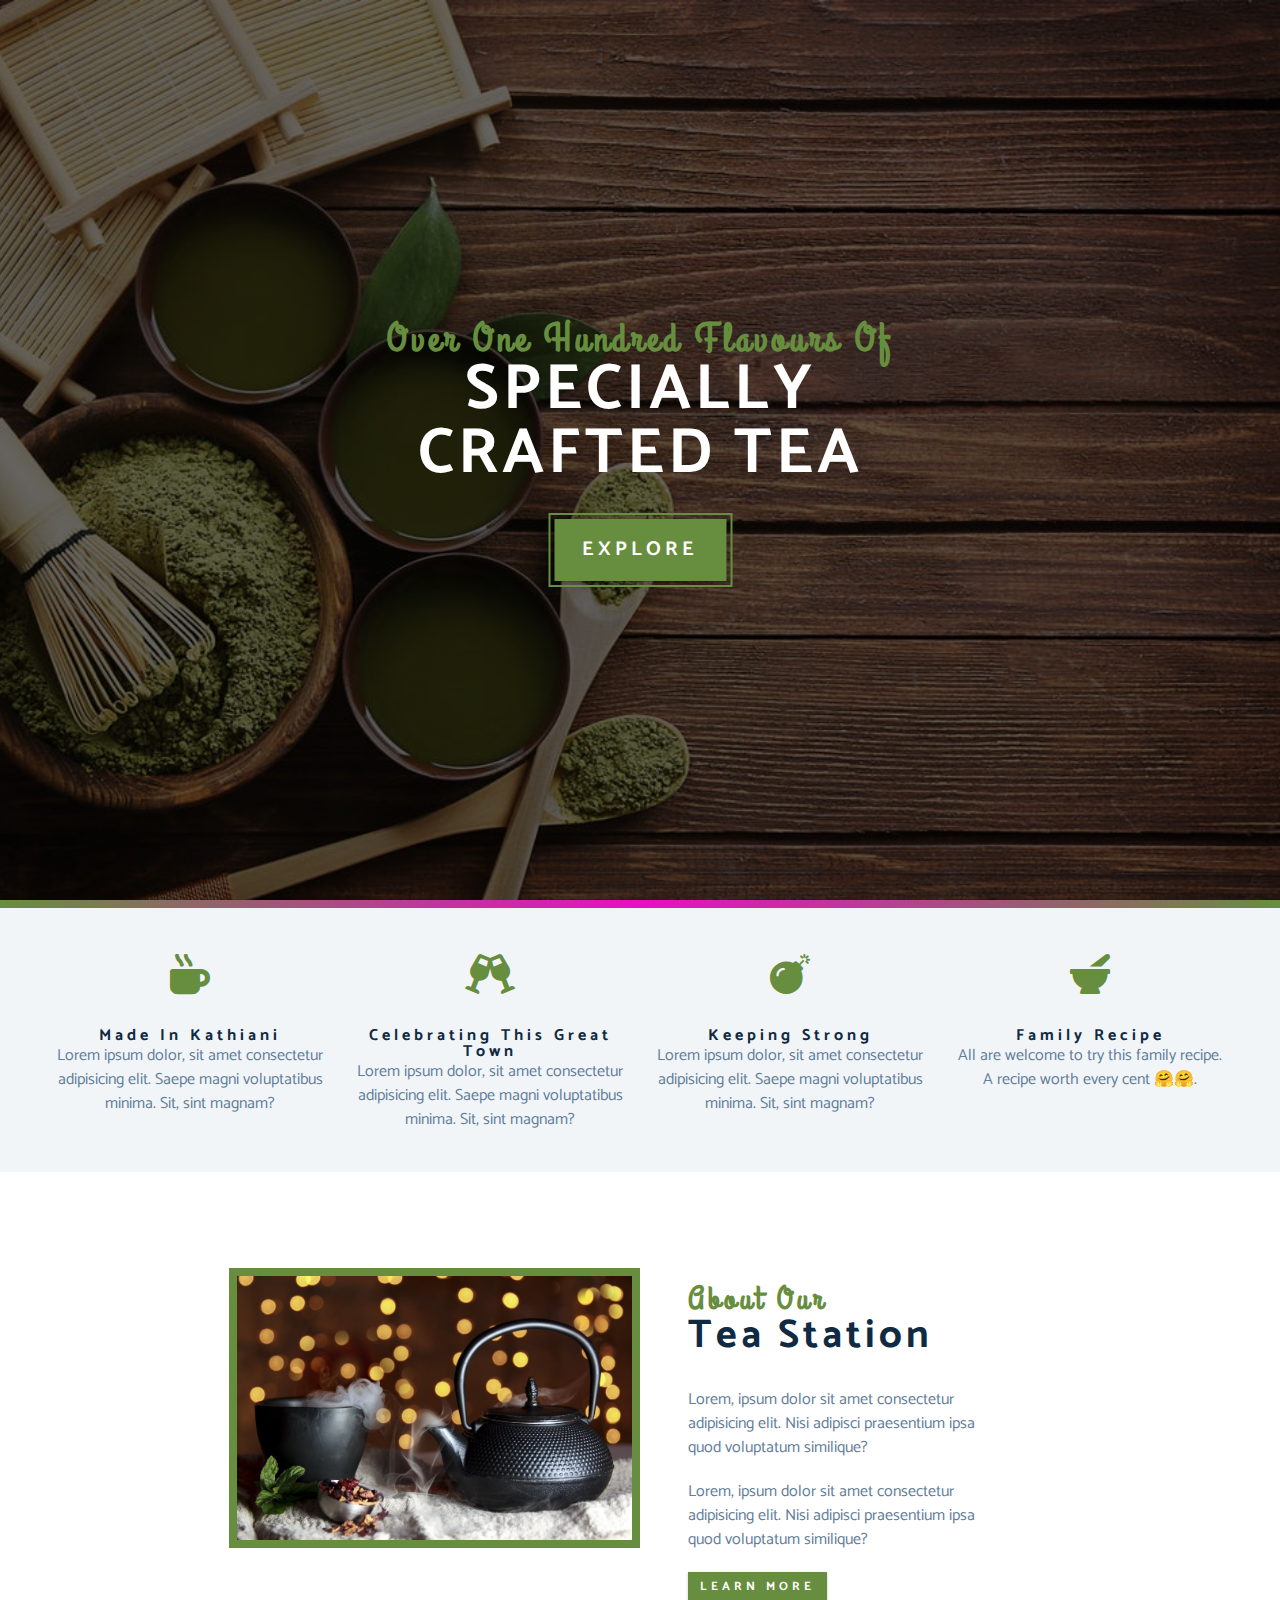
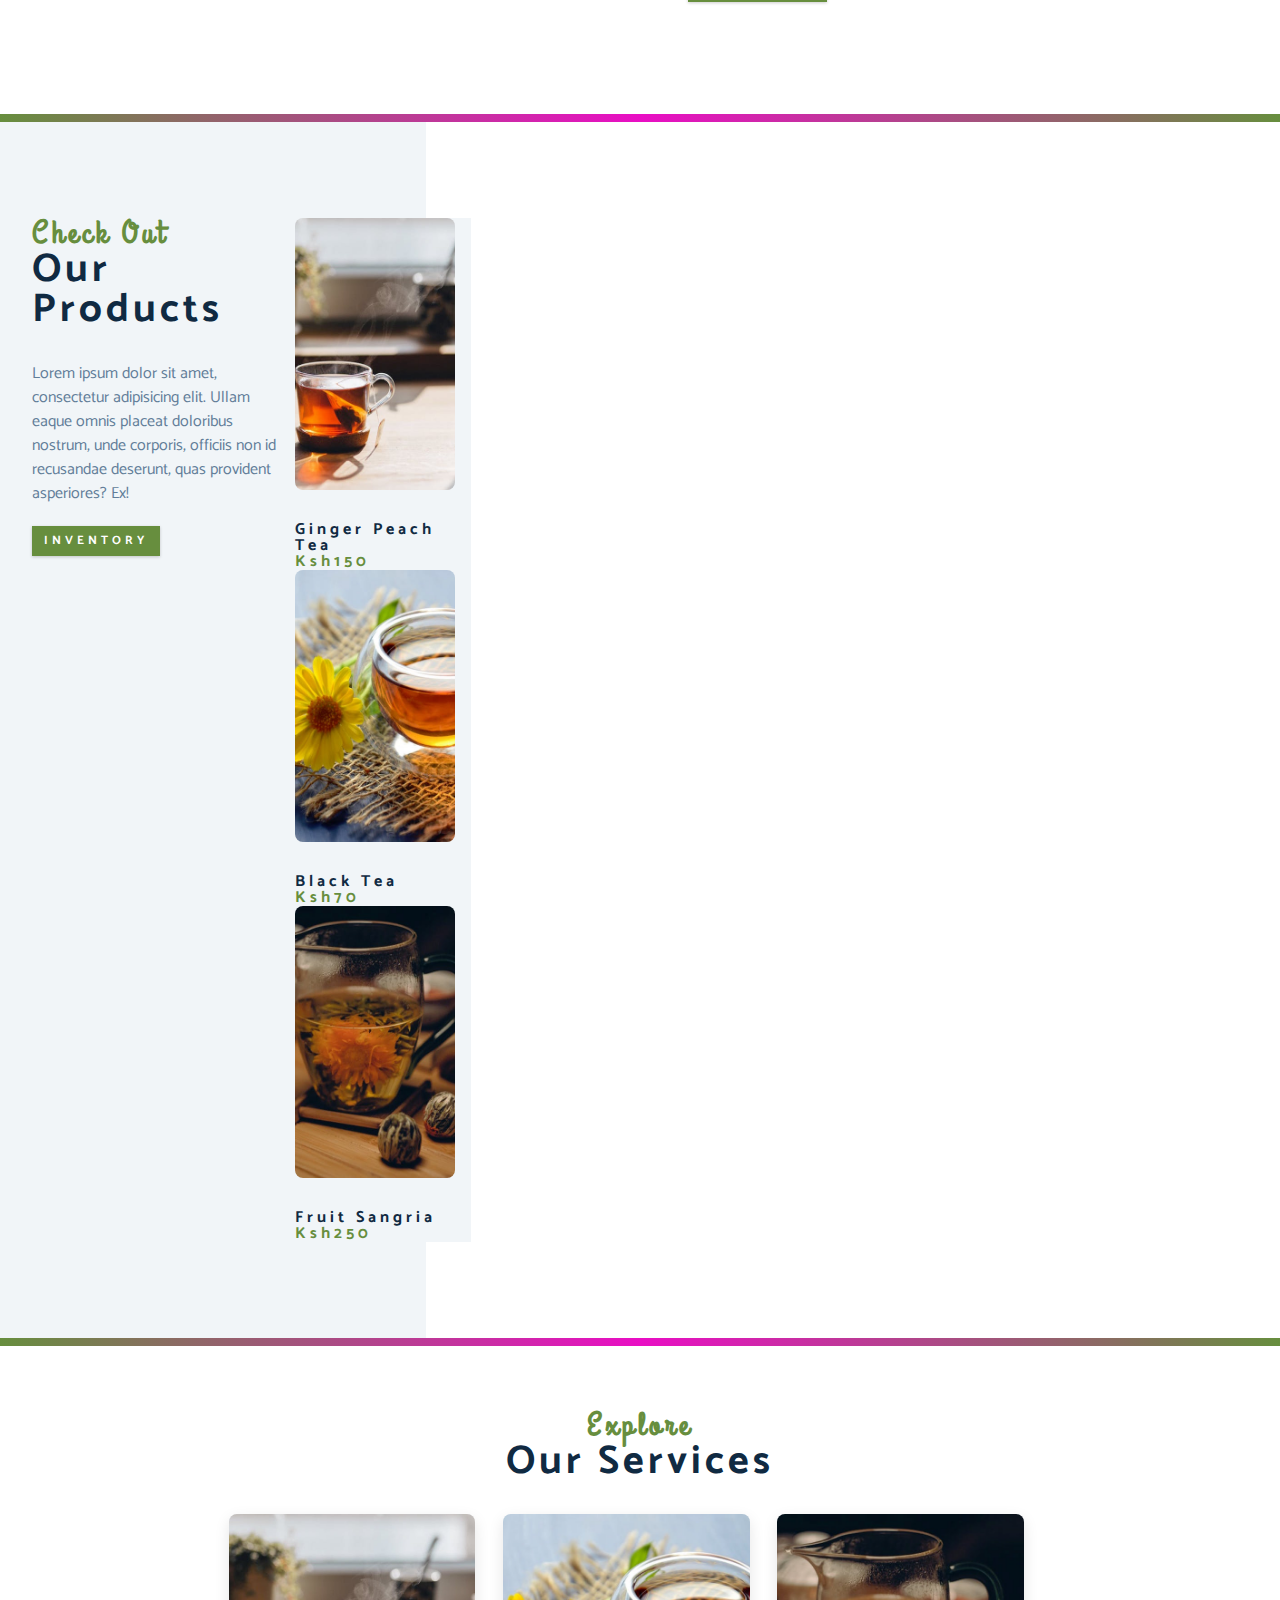
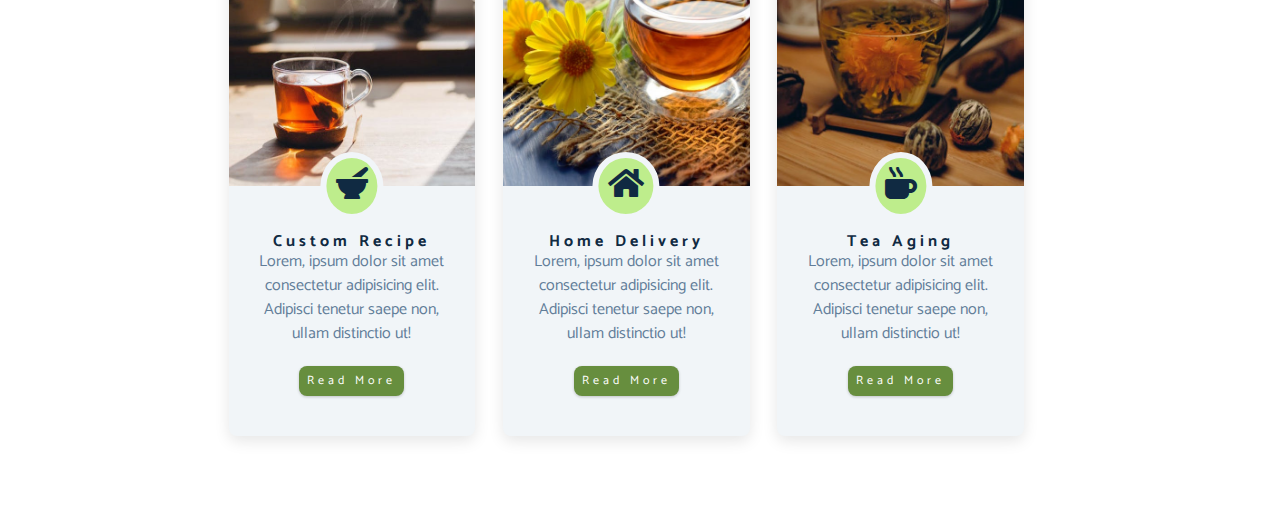
==== index.html @ 80c091b0 "We created our services in the html and styled it in the css." ====
<!DOCTYPE html>
<html lang="en">
  <head>
    <meta charset="UTF-8" />
    <meta name="viewport" content="width=device-width, initial-scale=1.0" />
    <meta http-equiv="X-UA-Compatible" content="ie=edge" />
    <title>Tea Station || Home</title>
    <!-- font-awesome -->
    <link
      rel="stylesheet"
      href="./fontawesome-free-5.12.1-web/css/all.min.css"
    />
    <!-- custom css -->
    <link rel="stylesheet" href="./css/styles.css" />
  </head>
  <body>
    <!-- Nav bar -->
    <!-- End of Nav bar -->
    <!-- header -->
    <header class="header">
      <div class="banner">
        <h2>Over one hundred flavours of</h2>
        <h1>
          Specially <br />
          crafted tea
        </h1>
        <a href="skills.html" class="btn banner-btn"> explore </a>
      </div>
    </header>
    <!-- End of header -->
    <div class="contend-divider"></div>
    <!-- Skills Section -->
    <section class="skills clearfix">
      <!-- First skill -->
      <article class="skill">
        <span class="skill-icon">
          <i class="fas fa-mug-hot"></i>
        </span>
        <h4 class="skill-title">Made in Kathiani</h4>
        <p class="skill-text">
          Lorem ipsum dolor, sit amet consectetur adipisicing elit. Saepe magni
          voluptatibus minima. Sit, sint magnam?
        </p>
      </article>
      <!-- End of First Skill -->

      <!-- Second skill -->
      <article class="skill">
        <span class="skill-icon">
          <i class="fas fa-glass-cheers"></i>
        </span>
        <h4 class="skill-title">Celebrating this great Town</h4>
        <p class="skill-text">
          Lorem ipsum dolor, sit amet consectetur adipisicing elit. Saepe magni
          voluptatibus minima. Sit, sint magnam?
        </p>
      </article>
      <!-- End of Second Skill -->

      <!-- Third skill -->
      <article class="skill">
        <span class="skill-icon">
          <i class="fas fa-bomb"></i>
        </span>
        <h4 class="skill-title">Keeping strong</h4>
        <p class="skill-text">
          Lorem ipsum dolor, sit amet consectetur adipisicing elit. Saepe magni
          voluptatibus minima. Sit, sint magnam?
        </p>
      </article>
      <!-- End of Third Skill -->

      <!-- Fourth skill -->
      <article class="skill">
        <span class="skill-icon">
          <i class="fas fa-mortar-pestle"></i>
        </span>
        <h4 class="skill-title">Family Recipe</h4>
        <p class="skill-text">
          All are welcome to try this family recipe. A recipe worth every cent
          🤗🤗.
        </p>
      </article>
      <!-- End of Fourth Skill -->
    </section>
    <!-- End of Skill section -->

    <!-- about -->
    <section>
      <div class="section-center clearfix">
        <!-- about img -->
        <article class="about-img">
          <div class="about-picture-container">
            <img
              src="./images/about-bcg.jpeg"
              alt="Tea Kettle"
              class="about-picture"
            />
          </div>
        </article>
        <!-- about info -->
        <article class="about-info">
          <!-- section title -->
          <div class="section-title">
            <h3>about our</h3>
            <h2>tea station</h2>
          </div>
          <!-- end of section title -->
          <p class="about-text">
            Lorem, ipsum dolor sit amet consectetur adipisicing elit. Nisi
            adipisci praesentium ipsa quod voluptatum similique?
          </p>
          <p class="about-text">
            Lorem, ipsum dolor sit amet consectetur adipisicing elit. Nisi
            adipisci praesentium ipsa quod voluptatum similique?
          </p>
          <a href="about.html" class="btn">Learn more</a>
        </article>
      </div>
    </section>
    <!-- end of about -->
    <div class="contend-divider"></div>
    <!-- Products -->
    <section class="product">
      <div class="section-center clearfix">
        <!-- Product info -->
        <article class="products-info">
          <!-- section title -->
          <div class="section-title">
            <h3>check out</h3>
            <h2>our products</h2>
          </div>
          <!-- end of section title -->
          <p class="product-text">
            Lorem ipsum dolor sit amet, consectetur adipisicing elit. Ullam
            eaque omnis placeat doloribus nostrum, unde corporis, officiis non
            id recusandae deserunt, quas provident asperiores? Ex!
          </p>
          <a href="products.html" class="btn">inventory</a>
        </article>
        <!-- Product inventory -->
        <article class="products-inventory clearfix">
          <!-- First Product -->
          <div class="product">
            <img
              src="./images/product-1.jpeg"
              alt="Product1"
              class="product-img"
            />
            <h4 class="product-title">ginger peach tea</h4>
            <h4 class="product-price">Ksh150</h4>
          </div>
          <!-- End of First Product -->

          <!-- Second Product -->
          <div class="product">
            <img
              src="./images/product-2.jpeg"
              alt="Product2"
              class="product-img"
            />
            <h4 class="product-title">black tea</h4>
            <h4 class="product-price">Ksh70</h4>
          </div>
          <!-- End of Second Product -->
          <!-- Third Product -->
          <div class="product">
            <img
              src="./images/product-3.jpeg"
              alt="Product3"
              class="product-img"
            />
            <h4 class="product-title">fruit sangria</h4>
            <h4 class="product-price">Ksh250</h4>
          </div>
          <!-- End of Third Product -->
        </article>
      </div>
    </section>
    <!-- End of products -->
    <div class="contend-divider"></div>
    <!-- services -->

    <section class="services">
      <!-- section title -->
      <div class="section-title services-title">
        <h3>Explore</h3>
        <h2>our services</h2>
      </div>
      <!-- end of section title -->
      <div class="section-center clearfix">
        <!-- First card -->
        <article class="service-card">
          <div class="service-img-container">
            <img
              src="./images/product-1.jpeg"
              class="service-img"
              alt="product1"
            />
            <span class="service-icon">
              <i class="fas fa-mortar-pestle fas-fw"></i
            ></span>
          </div>

          <!-- service info -->
          <div class="service-info">
            <h4>custom recipe</h4>
            <p>
              Lorem, ipsum dolor sit amet consectetur adipisicing elit. Adipisci
              tenetur saepe non, ullam distinctio ut!
            </p>
            <a href="product.html" class="btn service-btn">read more</a>
          </div>
        </article>
        <!-- End of first card -->

        <!-- second card -->
        <article class="service-card">
          <div class="service-img-container">
            <img
              src="./images/product-2.jpeg"
              class="service-img"
              alt="product2"
            />
            <span class="service-icon">
              <i class="fas fa-home fas-fw"></i
            ></span>
          </div>

          <!-- service info -->
          <div class="service-info">
            <h4>home delivery</h4>
            <p>
              Lorem, ipsum dolor sit amet consectetur adipisicing elit. Adipisci
              tenetur saepe non, ullam distinctio ut!
            </p>
            <a href="product.html" class="btn service-btn">read more</a>
          </div>
        </article>
        <!-- End of second card -->

        <!-- Third card -->
        <article class="service-card">
          <div class="service-img-container">
            <img
              src="./images/product-3.jpeg"
              class="service-img"
              alt="product3"
            />
            <span class="service-icon">
              <i class="fas fa-mug-hot fas-fw"></i
            ></span>
          </div>

          <!-- service info -->
          <div class="service-info">
            <h4>tea aging</h4>
            <p>
              Lorem, ipsum dolor sit amet consectetur adipisicing elit. Adipisci
              tenetur saepe non, ullam distinctio ut!
            </p>
            <a href="product.html" class="btn service-btn">read more</a>
          </div>
        </article>
        <!-- End of Third card -->
      </div>
    </section>
    <!-- End of services -->
    <script src="app.js"></script>
  </body>
</html>
---- css/styles.css ----
/* 
=============
Fonts
=============
*/
@import url("https://fonts.googleapis.com/css?family=Catamaran:400,700|Grand+Hotel");

/* 
=============
Variables
=============
*/

:root {
  --primary-color: #678e3e;
  --primary-color-light: #beed8c;
  --color-gray-1: #102a42;
  --color-gray-5: #617d98;
  --color-gray-10: #f1f5f8;
  --color-white: #fff;
  --font-family-primary: "Catamaran", sans-serif;
  --font-family-secondary: "Grand Hotel", cursive;
  --transition: all 0.3s linear;
  --spacing: 0.25rem;
  --radius: 0.5rem;
}

* {
  margin: 0;
  padding: 0;
  box-sizing: border-box;
}

body {
  font-family: var(--font-family-primary);
  background: var(--color-white);
  color: var(--color-gray-1);
  line-height: 1.5;
  font-size: 0.875rem;
}

a {
  text-decoration: none;
}

img {
  width: 100%;
  display: block;
}

h1,
h2,
h3,
h4 {
  letter-spacing: var(--spacing);
  text-transform: capitalize;
  line-height: 1.25;
  margin-bottom: 0.75re;
}

h1 {
  font-size: 3rem;
}
h2 {
  font-size: 2rem;
}
h3 {
  font-size: 1.5rem;
}
h4 {
  font-size: 0.87rem;
}

p {
  margin-bottom: 1.25rem;
}

@media screen and (min-width: 800px) {
  h1 {
    font-size: 4rem;
  }
  h2 {
    font-size: 2.5rem;
  }
  h3 {
    font-size: 2rem;
  }
  h4 {
    font-size: 1rem;
  }
  body {
    font-size: 1rem;
  }
  h1,
  h2,
  h3,
  h4 {
    line-height: 1;
  }
}
/* 
More Global CSS
 */
.btn {
  text-transform: uppercase;
  background: var(--primary-color);
  color: var(--color-white);
  padding: 0.375rem 0.75rem;
  letter-spacing: var(--spacing);
  display: inline-block;
  font-weight: 700;
  transition: var(--transition);
  font-size: 0.75rem;
  border: none;
  cursor: pointer;
  box-shadow: 0 1px 3px rgba(0, 0, 0, 0.2);
}

.btn:hover {
  color: var(--primary-color);
  background: var(--primary-color-light);
}

.clearfix::after,
.clearfix::before {
  content: "";
  clear: both;
  display: table;
}
.section-title h3 {
  font-family: var(--font-family-secondary);
  color: var(--primary-color);
}
.section-title {
  margin-bottom: 2rem;
}
.section-center {
  padding: 4rem 0;
  width: 85vw;
  margin: 0 auto;
  max-width: 1170px;
}

@media screen and (min-width: 992px) {
  .section-center {
    width: 95vh;
    padding: 4rem 1rem;
  }
}
/* 
=============
Header
=============
*/
.header {
  min-height: 100vh;
  background: linear-gradient(rgba(0, 0, 0, 0.6), rgba(0, 0, 0, 0.6)),
    url("../images/main-bcg.jpeg") center/cover no-repeat fixed;
  position: relative;
  /* animation */
  overflow-x: hidden;
}

.banner {
  text-align: center;
  position: absolute;
  top: 50%;
  left: 50%;
  transform: translate(-50%, -50%);
}

.banner h2 {
  font-family: var(--font-family-secondary);
  color: var(--primary-color);
  /* animation */
}

.banner h1 {
  text-transform: uppercase;
  color: var(--color-white);
  margin-top: 1.25re;
  margin-bottom: 2rem;
  /* animation */
}

.banner-btn {
  outline: 0.125rem solid var(--primary-color);
  outline-offset: 0.25rem;
  font-size: 1.25rem;
  padding: 1rem 1.75rem;
}

/* content divider - This is the line after the header*/
.contend-divider {
  height: 0.5rem;
  background: linear-gradient(
    to left,
    var(--primary-color),
    #e90ec4,
    var(--primary-color)
  );
}

/* 
=============
Skills Section
=============
*/

.skills {
  background: var(--color-gray-10);
}

.skills {
  padding: 2.5rem;
  text-align: center;
  transition: var(--transition);
}

.skill-icon {
  font-size: 40px;
  margin-bottom: 1.25rem;
  transition: var(--transition);
  display: inline-block;
  color: var(--primary-color);
}

.skill-text {
  color: var(--color-gray-5);
  max-width: 17rem;
  margin: 0 auto;
}

.skill:hover {
  background: var(--color-white);
  box-shadow: 0 2px var(--primary-color);
}

.skill:hover .skill-icon {
  transform: translateY(-5px);
}

/* This media screen creates a two column layout on a small screen - preferably 2 layers  */

@media screen and (min-width: 576px) {
  .skill {
    float: left;
    width: 50%;
  }
}

/* This media screen creates a 4 column layer out on a big screen - preferably 1 layer,  with the four skills  */
@media screen and (min-width: 1200px) {
  .skill {
    width: 25%;
  }
}

/* 
=============
about
=============
*/
.about-img,
.about-info {
  padding: 2rem 0;
}

.about-picture-container {
  background: var(--primary-color);
  border: 0.5rem solid var(--primary-color);
  max-width: 30rem;
  /* extra style */
  overflow: hidden;
}

.about-pictture {
  transition: var(--transition);
}

.about-picture-container:hover .about-picture {
  opacity: 0.5;
  transform: scale(1.2);
}

.about-text {
  max-width: 416px;
  color: var(--color-gray-5);
}

@media screen and (min-width: 992px) {
  .about-img,
  .about-info {
    float: left;
    width: 50%;
  }
  .about-info {
    padding: 3rem;
  }
}

/* 
=============
products
=============
*/
.product {
  background: var(--color-gray-10);
}

.product article {
  padding: 2rem 0;
}

.product-text {
  color: var(--color-gray-5);
  max-width: 26rem;
}

.product {
  margin-bottom: 2rem;
}

.product-img {
  border-radius: var(--radius);
  margin-bottom: 2rem;
  height: 17rem;
  object-fit: cover;
}

.product-price {
  color: var(--primary-color);
}

@media screen and (min-width: 768px) {
  .product {
    float: center;
    width: 50%;
    padding-right: 2rem;
  }
}

@media screen and (min-width: 992px) {
  .product {
    width: 33.3%;
  }
}

@media screen and (min-width: 1200px) {
  .products-info {
    float: left;
    width: 30%;
  }
  .products-inventory {
    float: left;
    width: 70%;
  }
  .product {
    margin-bottom: 0;
    padding: 0 1rem;
  }
}

/* 
=============
services
=============
*/
.services-title {
  margin-top: 4rem;
  margin-bottom: -4rem;
  text-align: center;
}

.service-card {
  margin: 2rem 0;
  background: var(--color-gray-10);
  border-radius: var(--radius);
  box-shadow: 0 5px 15px rgba(0, 0, 0, 0.1);
  transition: var(--transition);
}
.service-card:hover {
  transform: scale(1.03);
  box-shadow: 0 5px 15px rgba(0, 0, 0, 0.2);
}

.service-img {
  height: 17rem;
  object-fit: cover;
  border-top-left-radius: var(--radius);
  border-top-right-radius: var(--radius);
}

.service-info {
  text-align: center;
  padding: 3rem 1rem 2.5rem 1rem;
}

.service-info p {
  max-width: 20rem;
  color: var(--color-gray-5);
  margin: 0 auto;
}

.service-btn {
  font-size: 0.75rem;
  text-transform: capitalize;
  padding: 0.375rem 0.5rem;
  border-radius: var(--radius);
  font-weight: 400;
  margin-top: 1.25rem;
}
@media screen and (min-width: 768px) {
  .service-card {
    float: left;
    width: 45%;
    margin-right: 5%;
  }
}
@media screen and (min-width: 992px) {
  .service-card {
    width: 30%;
    margin-right: 3.33%;
  }
}

.service-img-container {
  position: relative;
}

.service-icon {
  position: absolute;
  left: 50%;
  bottom: 0;
  font-size: 2rem;
  color: var(--font-family-primary);
  background: var(--primary-color-light);
  padding: 0.25rem 0.6rem;
  border-radius: 50%;
  transform: translate(-50%, 50%);
  border: 0.375rem solid var(--color-gray-10);
}
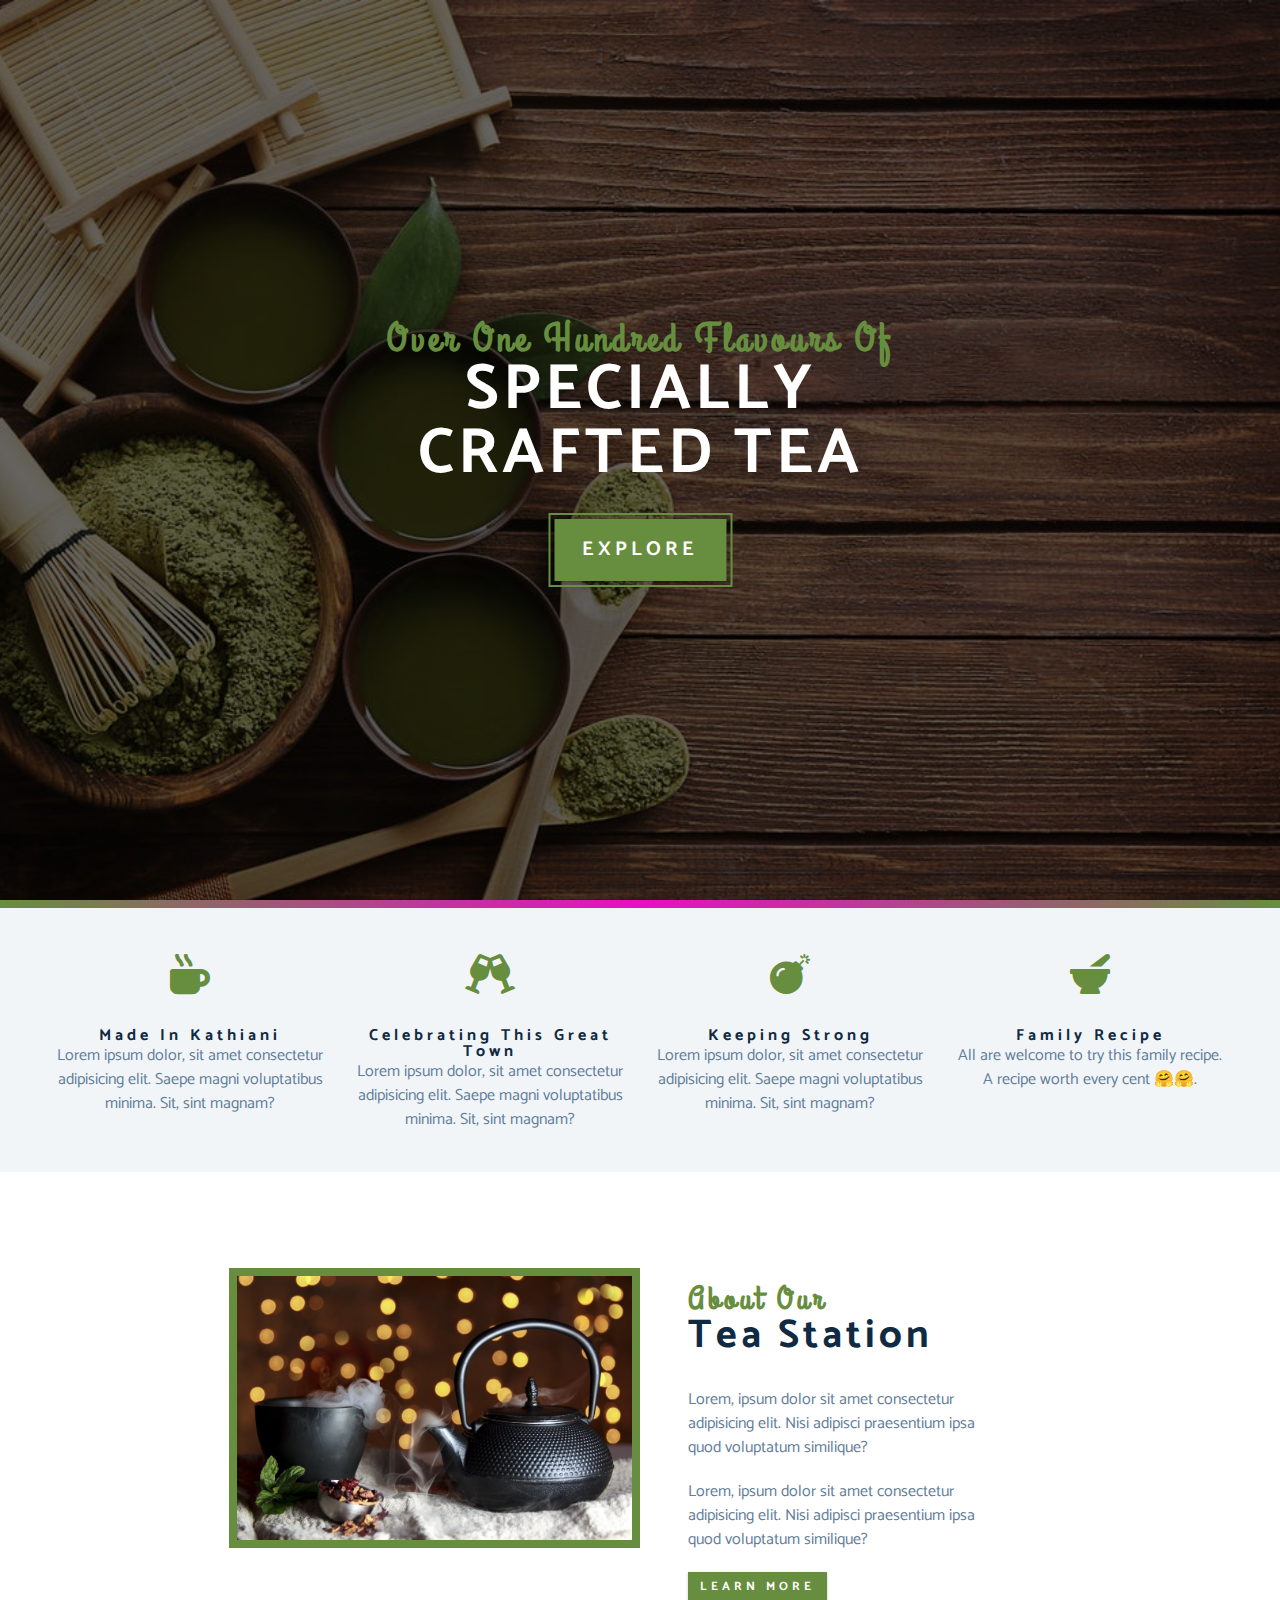
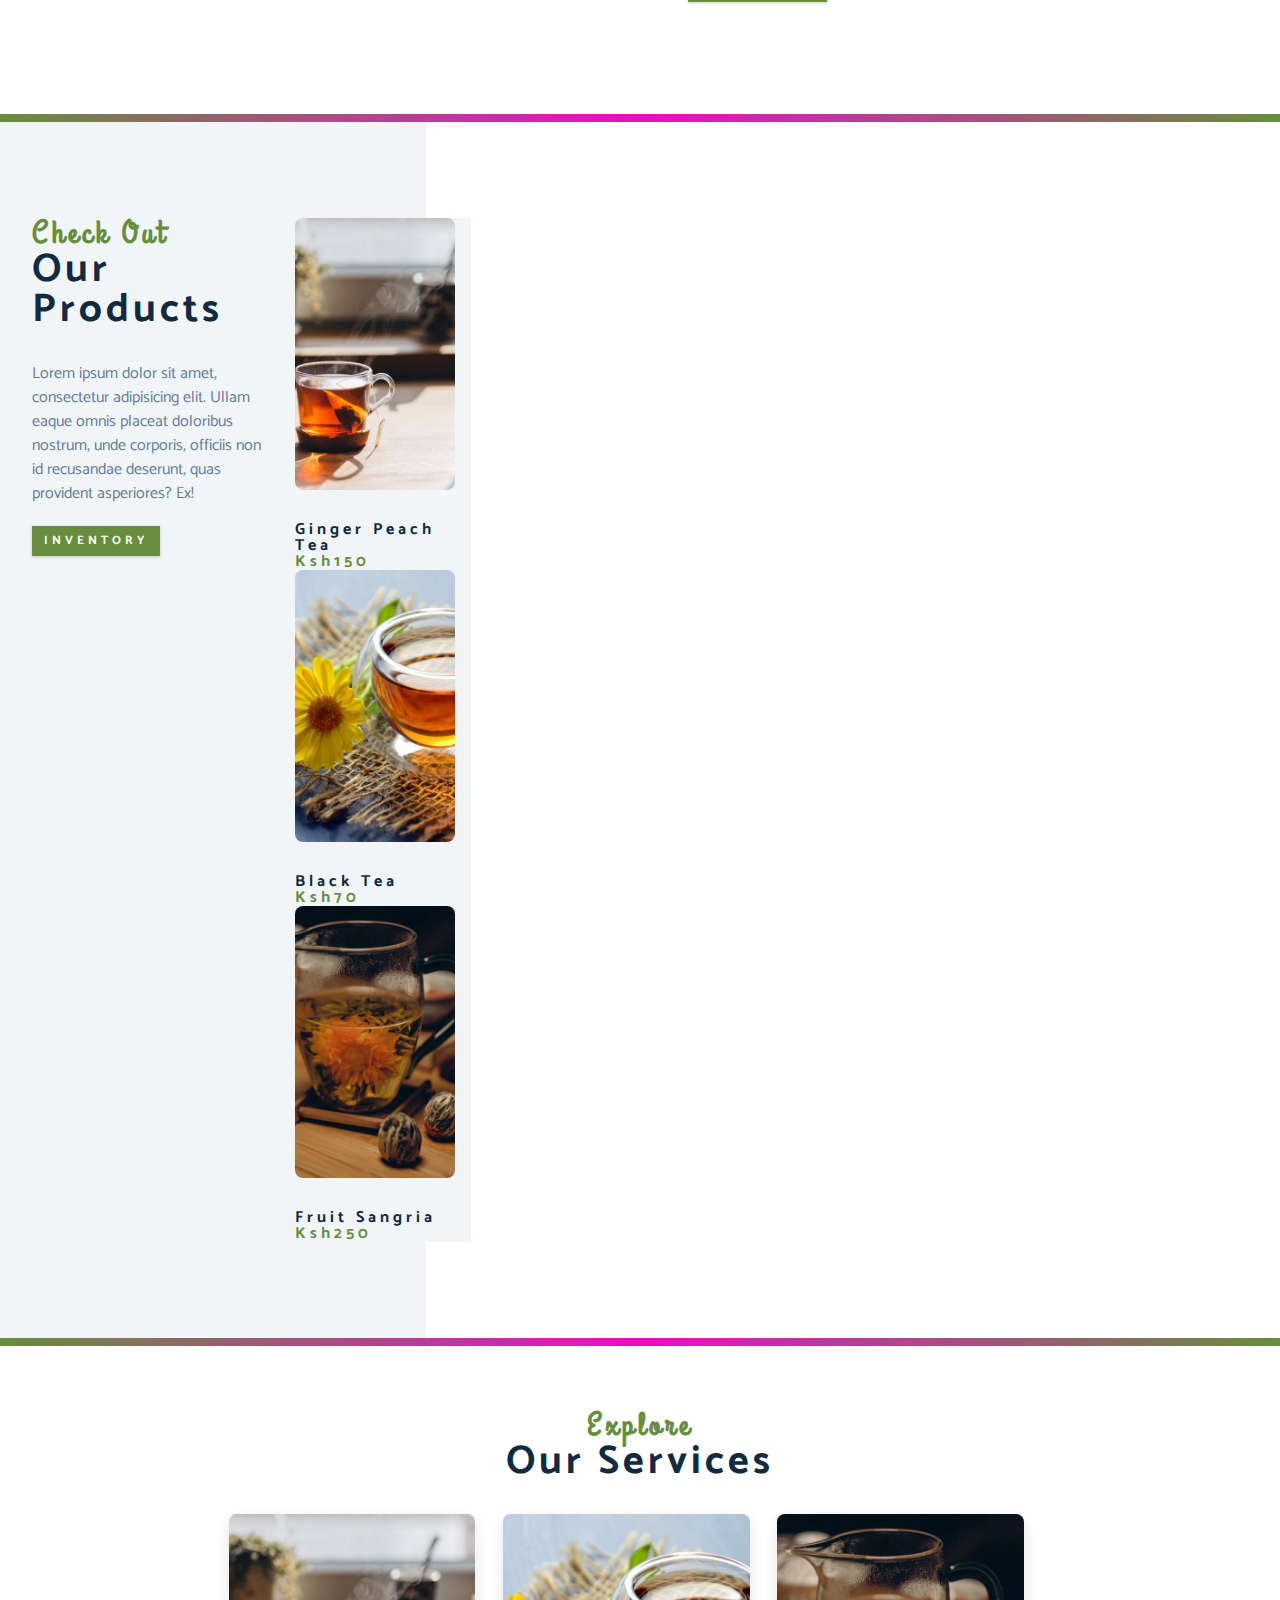
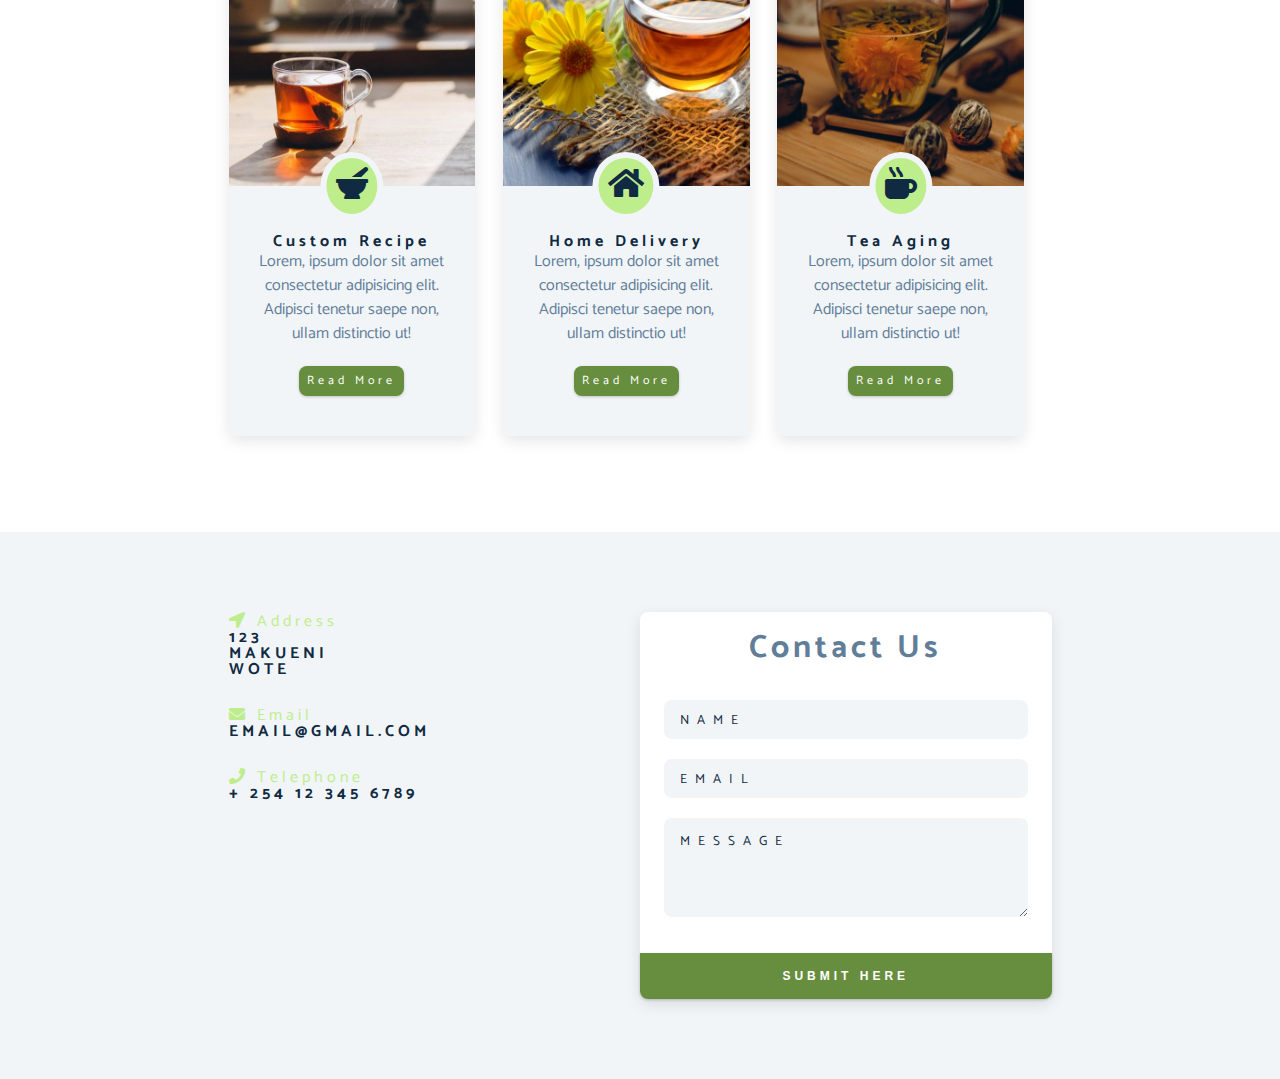
==== commit 6e62fce3: "We have created our contact form and styled it it in the css. We have included floats so that at 992" ====
--- a/index.html
+++ b/index.html
@@ -120,6 +120,7 @@
     </section>
     <!-- end of about -->
     <div class="contend-divider"></div>
+
     <!-- Products -->
     <section class="product">
       <div class="section-center clearfix">
@@ -266,6 +267,77 @@
       </div>
     </section>
     <!-- End of services -->
+
+    <!-- Contact form -->
+    <section class="contact">
+      <div class="section-center clearfix">
+        <!-- contact info -->
+        <article class="contact-info">
+          <!-- contact item -->
+          <div class="contact-item">
+            <h4 class="contact-title">
+              <span class="contact-icon">
+                <i class="fas fa-location-arrow"></i> </span
+              >address
+            </h4>
+            <h4 class="contact-text">
+              123 <br />
+              makueni <br />Wote
+            </h4>
+          </div>
+          <!-- end of contact item -->
+          <!-- contact item -->
+          <div class="contact-item">
+            <h4 class="contact-title">
+              <span class="contact-icon"> <i class="fas fa-envelope"></i> </span
+              >email
+            </h4>
+            <h4 class="contact-text">email@gmail.com</h4>
+          </div>
+          <!-- end of contact item -->
+          <!-- contact item -->
+          <div class="contact-item">
+            <h4 class="contact-title">
+              <span class="contact-icon"> <i class="fas fa-phone"></i> </span
+              >Telephone
+            </h4>
+            <h4 class="contact-text">+ 254 12 345 6789</h4>
+          </div>
+          <!-- end of contact item -->
+        </article>
+        <!-- contact form -->
+        <article class="contact-form">
+          <h3>contact us</h3>
+          <form>
+            <div class="form-group">
+              <!-- inputs -->
+              <input
+                type="text"
+                placeholder="name"
+                class="form-control"
+                name="name"
+              />
+              <input
+                type="email"
+                placeholder="email"
+                class="form-control"
+                name="email"
+              />
+              <textarea
+                name="message"
+                placeholder="message"
+                class="form-control"
+                rows="5"
+              ></textarea>
+            </div>
+            <!-- button -->
+            <button type="submit" class="submit-btn btn">Submit here</button>
+          </form>
+        </article>
+      </div>
+    </section>
+    <!-- End of contact form -->
+
     <script src="app.js"></script>
   </body>
 </html>
--- a/css/styles.css
+++ b/css/styles.css
@@ -315,6 +315,7 @@
 .product-text {
   color: var(--color-gray-5);
   max-width: 26rem;
+  margin-right: 1rem;
 }
 
 .product {
@@ -440,3 +441,94 @@
   transform: translate(-50%, 50%);
   border: 0.375rem solid var(--color-gray-10);
 }
+
+/* 
+=============
+contact
+=============
+*/
+.contact {
+  background: var(--color-gray-10);
+}
+
+.contact-info,
+.contact-form {
+  margin: 1rem 0;
+}
+
+.contact-item {
+  margin-bottom: 1.75rem;
+}
+
+.contact-title {
+  color: var(--primary-color-light);
+  font-weight: 400;
+}
+
+.contact-text {
+  text-transform: uppercase;
+}
+
+.contact-form {
+  background: var(--color-white);
+  border-radius: var(--radius);
+  text-align: center;
+  box-shadow: 0 5px 15px rgba(0, 0, 0, 0.1);
+  transition: var(--transition);
+  max-width: 35rem;
+}
+
+.contact-form:hover {
+  box-shadow: 0 5px 15px rgba(0, 0, 0, 0.2);
+}
+
+.contact-form h3 {
+  padding: 1.25rem;
+
+  color: var(--color-gray-5);
+}
+
+.form-group {
+  padding: 1rem 1.5rem;
+}
+
+.form-control {
+  display: block;
+  width: 100%;
+  padding: 0.75rem 1rem;
+  border: none;
+  margin-bottom: 1.25rem;
+  background: var(--color-gray-10);
+  border-radius: var(--radius);
+  text-transform: uppercase;
+  letter-spacing: var(--spacing);
+}
+
+.form-control::placeholder {
+  font-family: var(--font-family-primary);
+  color: var(--color-gray-1);
+  text-transform: uppercase;
+  letter-spacing: var(--radius);
+}
+
+.submit-btn {
+  display: block;
+  width: 100%;
+  padding: 1rem;
+  border-bottom-left-radius: var(--radius);
+  border-bottom-right-radius: var(--radius);
+}
+
+@media screen and (min-width: 992px) {
+  .contact-form,
+  .contact-info {
+    float: left;
+    width: 50%;
+  }
+}
+
+/* 
+=============
+footer
+=============
+*/
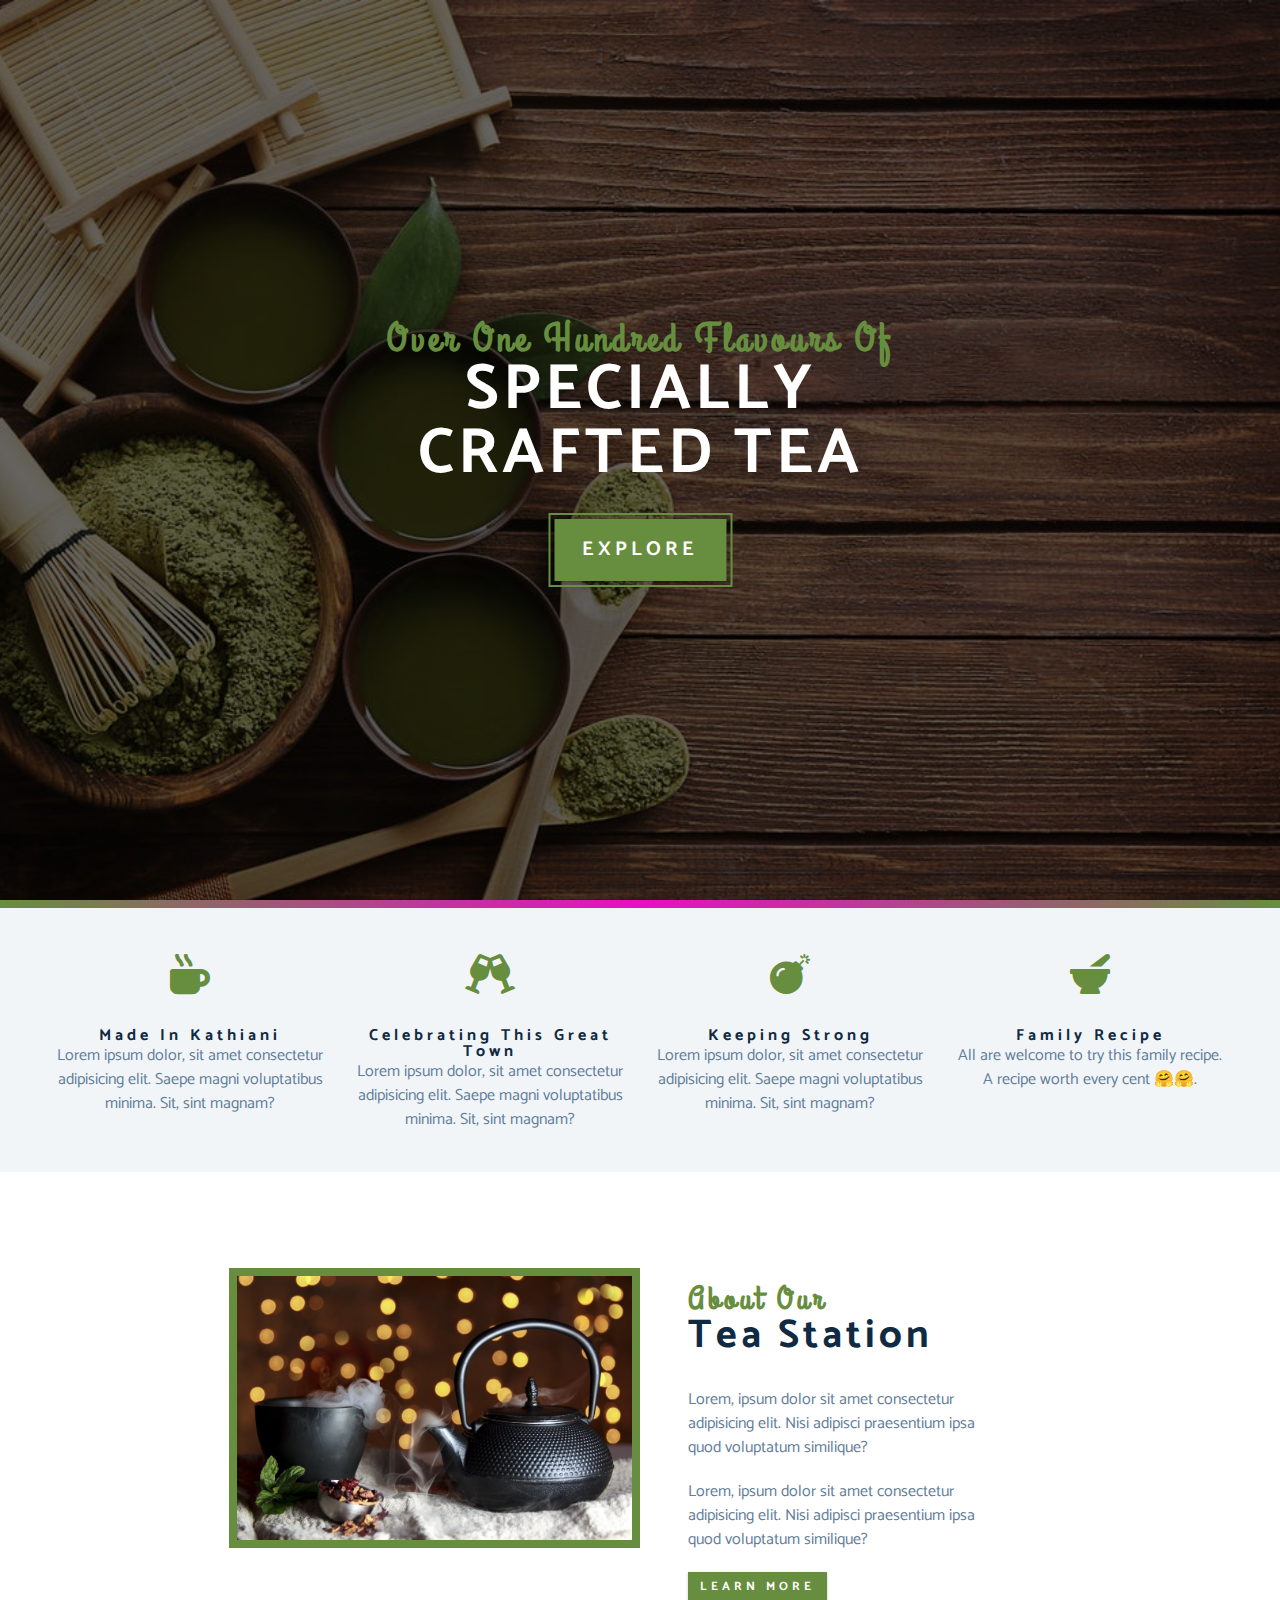
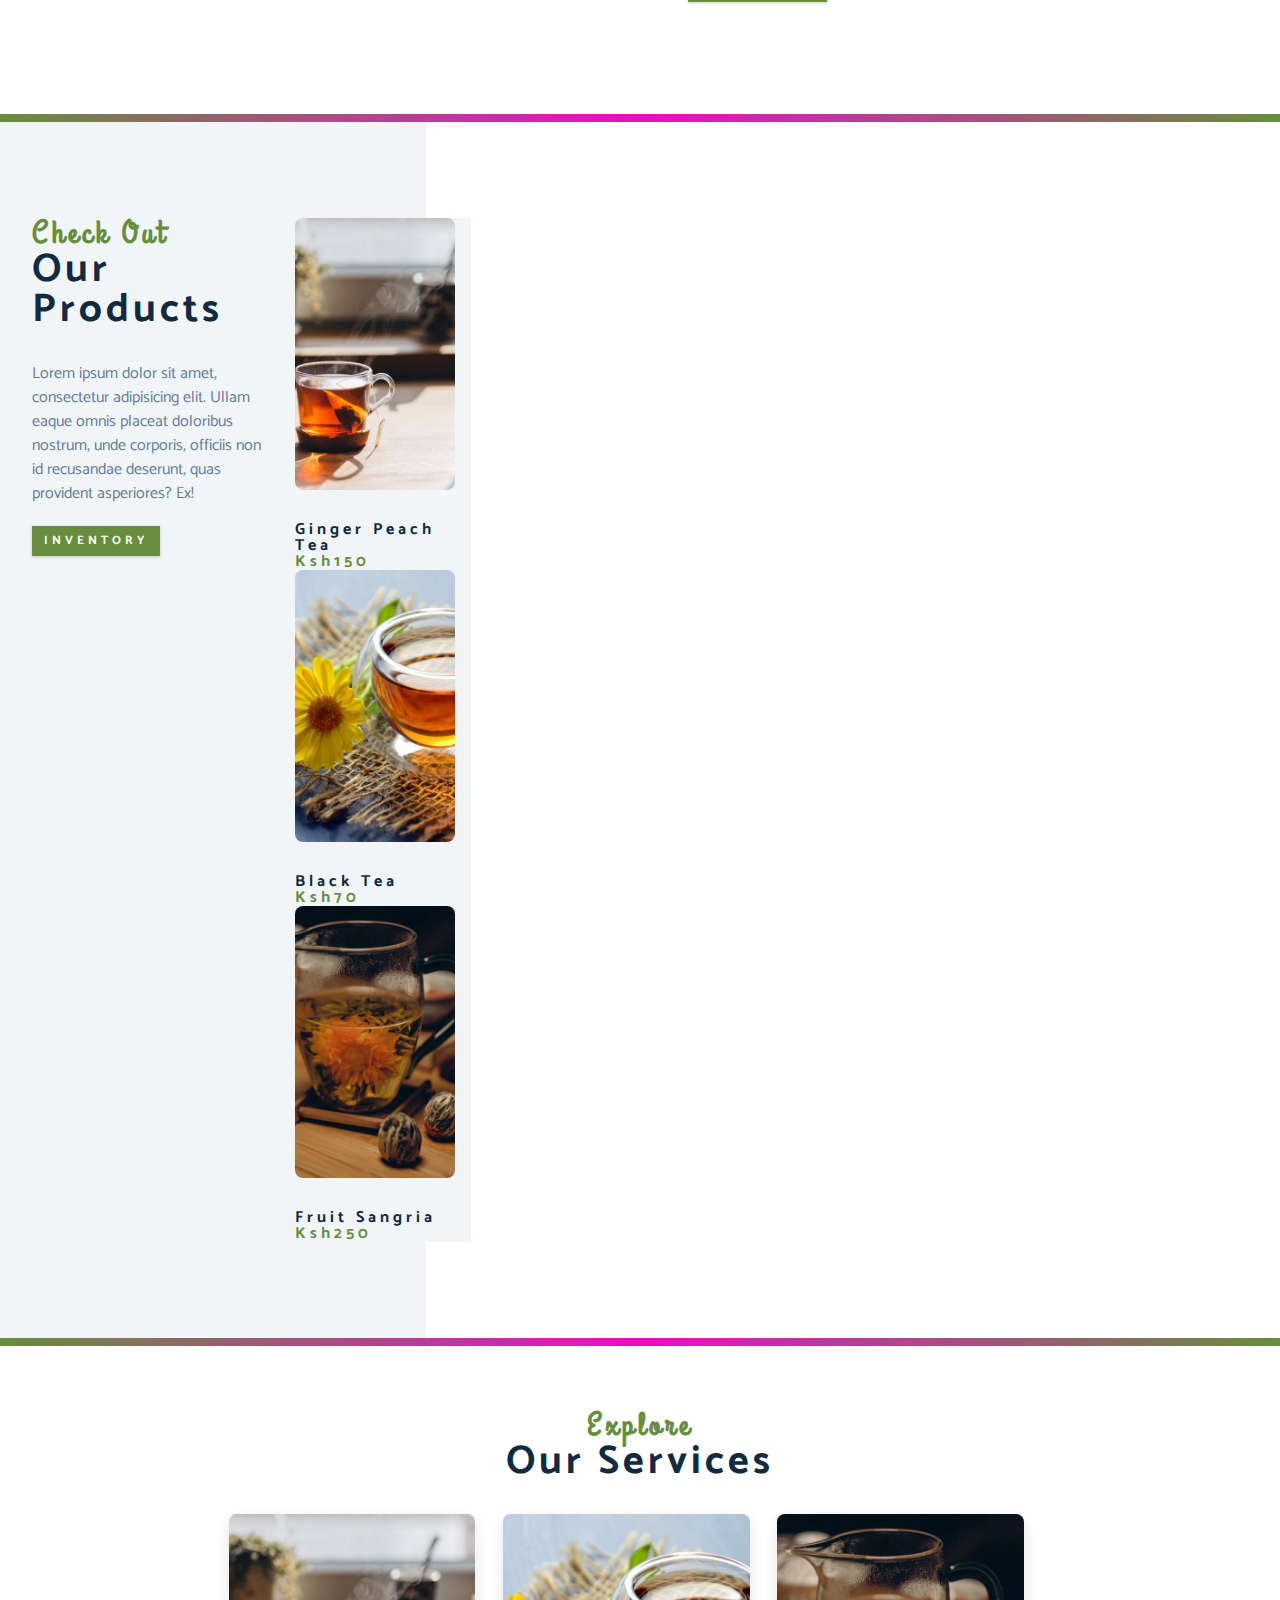
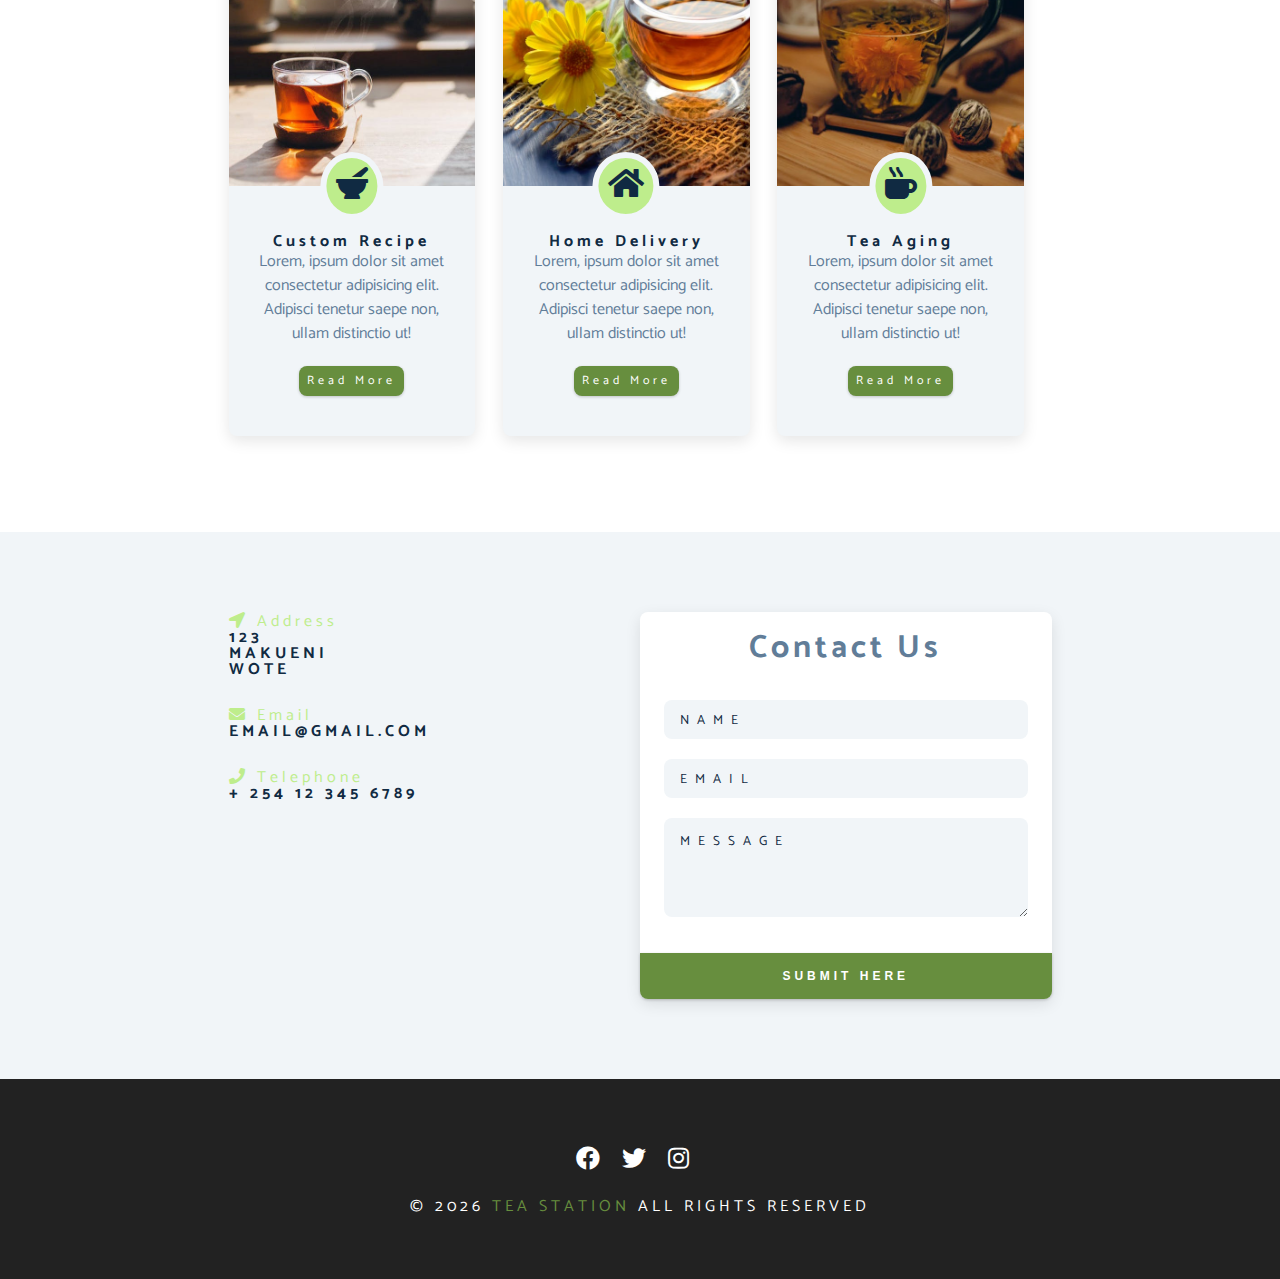
==== commit 40b044b2: "Added our footer, linked our html to JS for the date feature. This will enable the date update when " ====
--- a/index.html
+++ b/index.html
@@ -338,6 +338,31 @@
     </section>
     <!-- End of contact form -->
 
+    <!-- footer -->
+    <footer class="footer">
+      <div class="section-center">
+        <div class="social-icons">
+          <!-- social icon -->
+          <a href="#" class="social-icon"> <i class="fab fa-facebook"></i> </a>
+          <!-- end of social-icon -->
+
+          <!-- social icon -->
+          <a href="#" class="social-icon"> <i class="fab fa-twitter"></i> </a>
+          <!-- end of social-icon -->
+
+          <!-- social icon -->
+          <a href="#" class="social-icon"> <i class="fab fa-instagram"></i> </a>
+          <!-- end of social-icon -->
+        </div>
+        <h4 class="footer-text">
+          &copy;
+          <span id="date"></span>
+          <span class="project">tea station</span>
+          all rights reserved
+        </h4>
+      </div>
+    </footer>
+    <!-- end of footer -->
     <script src="app.js"></script>
   </body>
 </html>
--- a/css/styles.css
+++ b/css/styles.css
@@ -532,3 +532,29 @@
 footer
 =============
 */
+
+.footer {
+  background: #222;
+  text-align: center;
+}
+
+.social-icon {
+  color: var(--color-white);
+  font-size: 1.5rem;
+  margin-right: 1rem;
+  transition: var(--transition);
+}
+
+.social-icon:hover {
+  color: var(--primary-color);
+}
+
+.footer-text {
+  margin-top: 1.25rem;
+  text-transform: uppercase;
+  color: var(--color-white);
+  font-weight: 400;
+}
+.project {
+  color: var(--primary-color);
+}
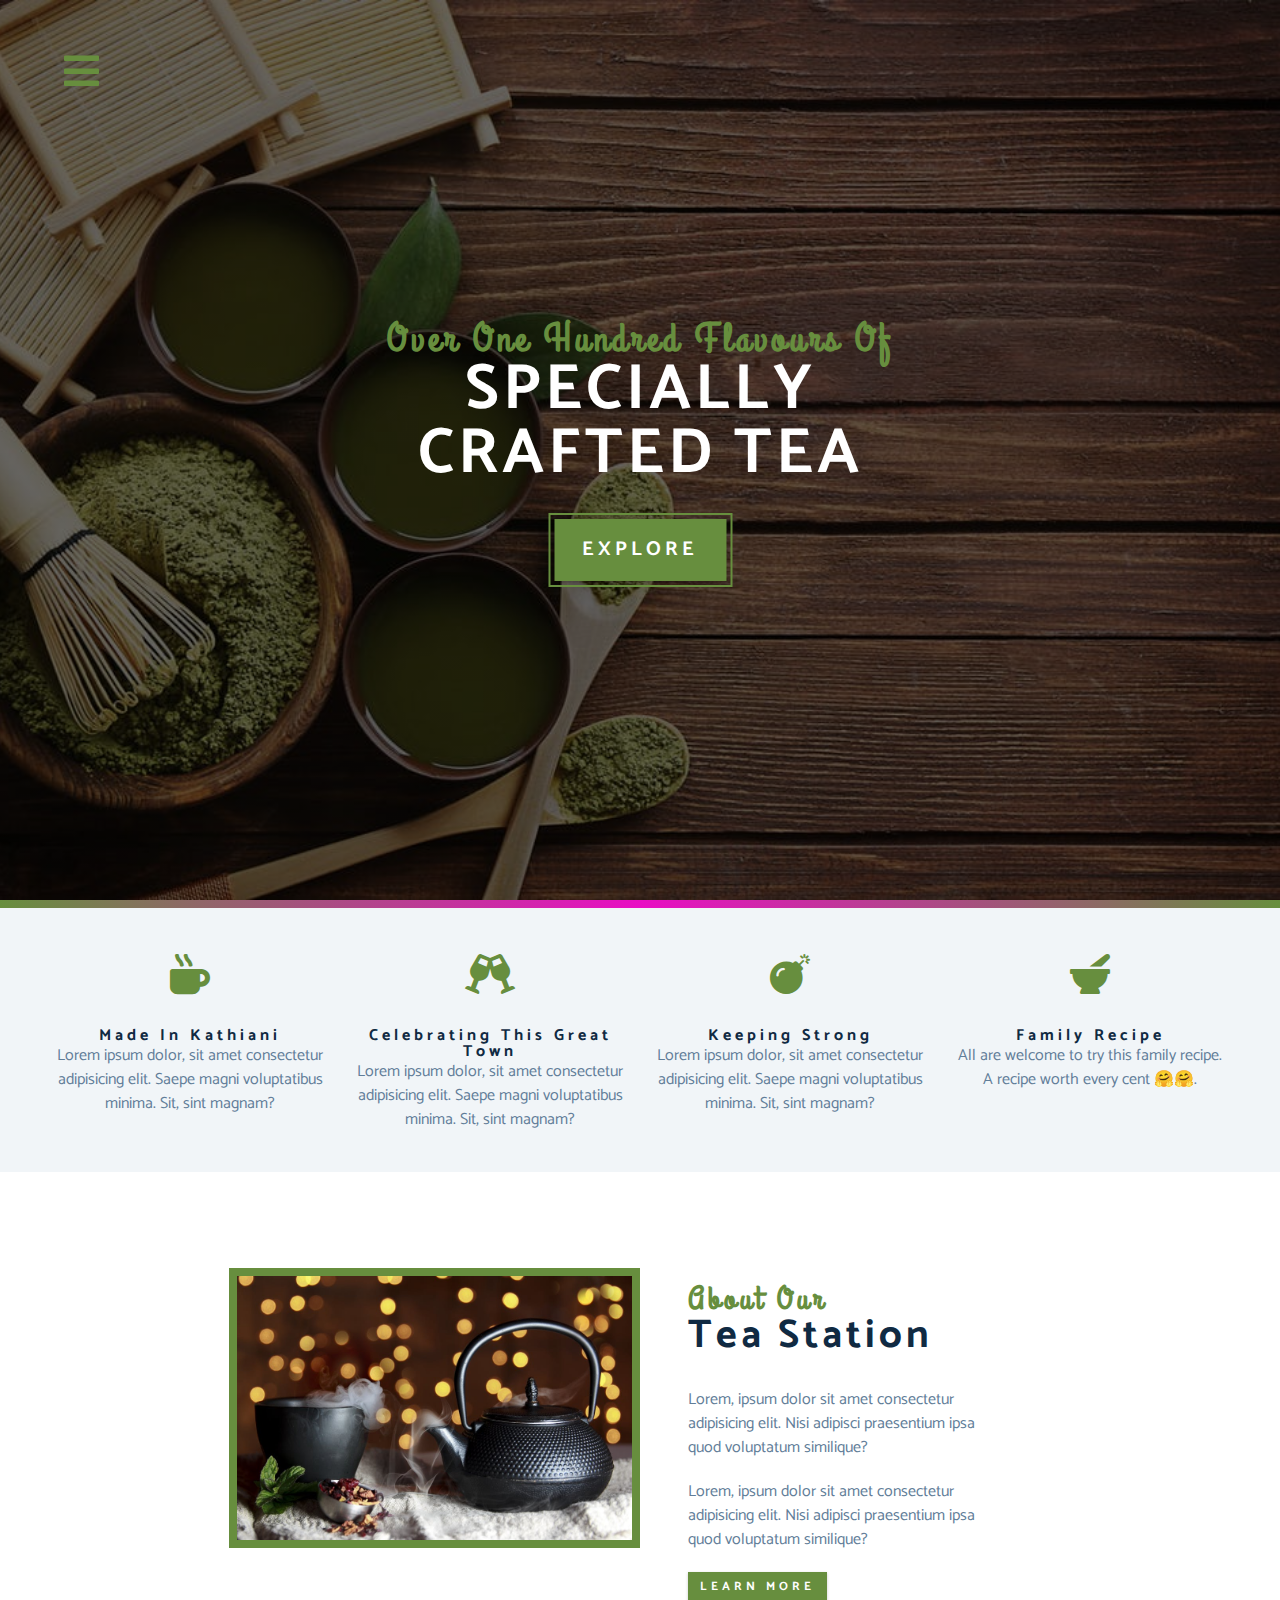
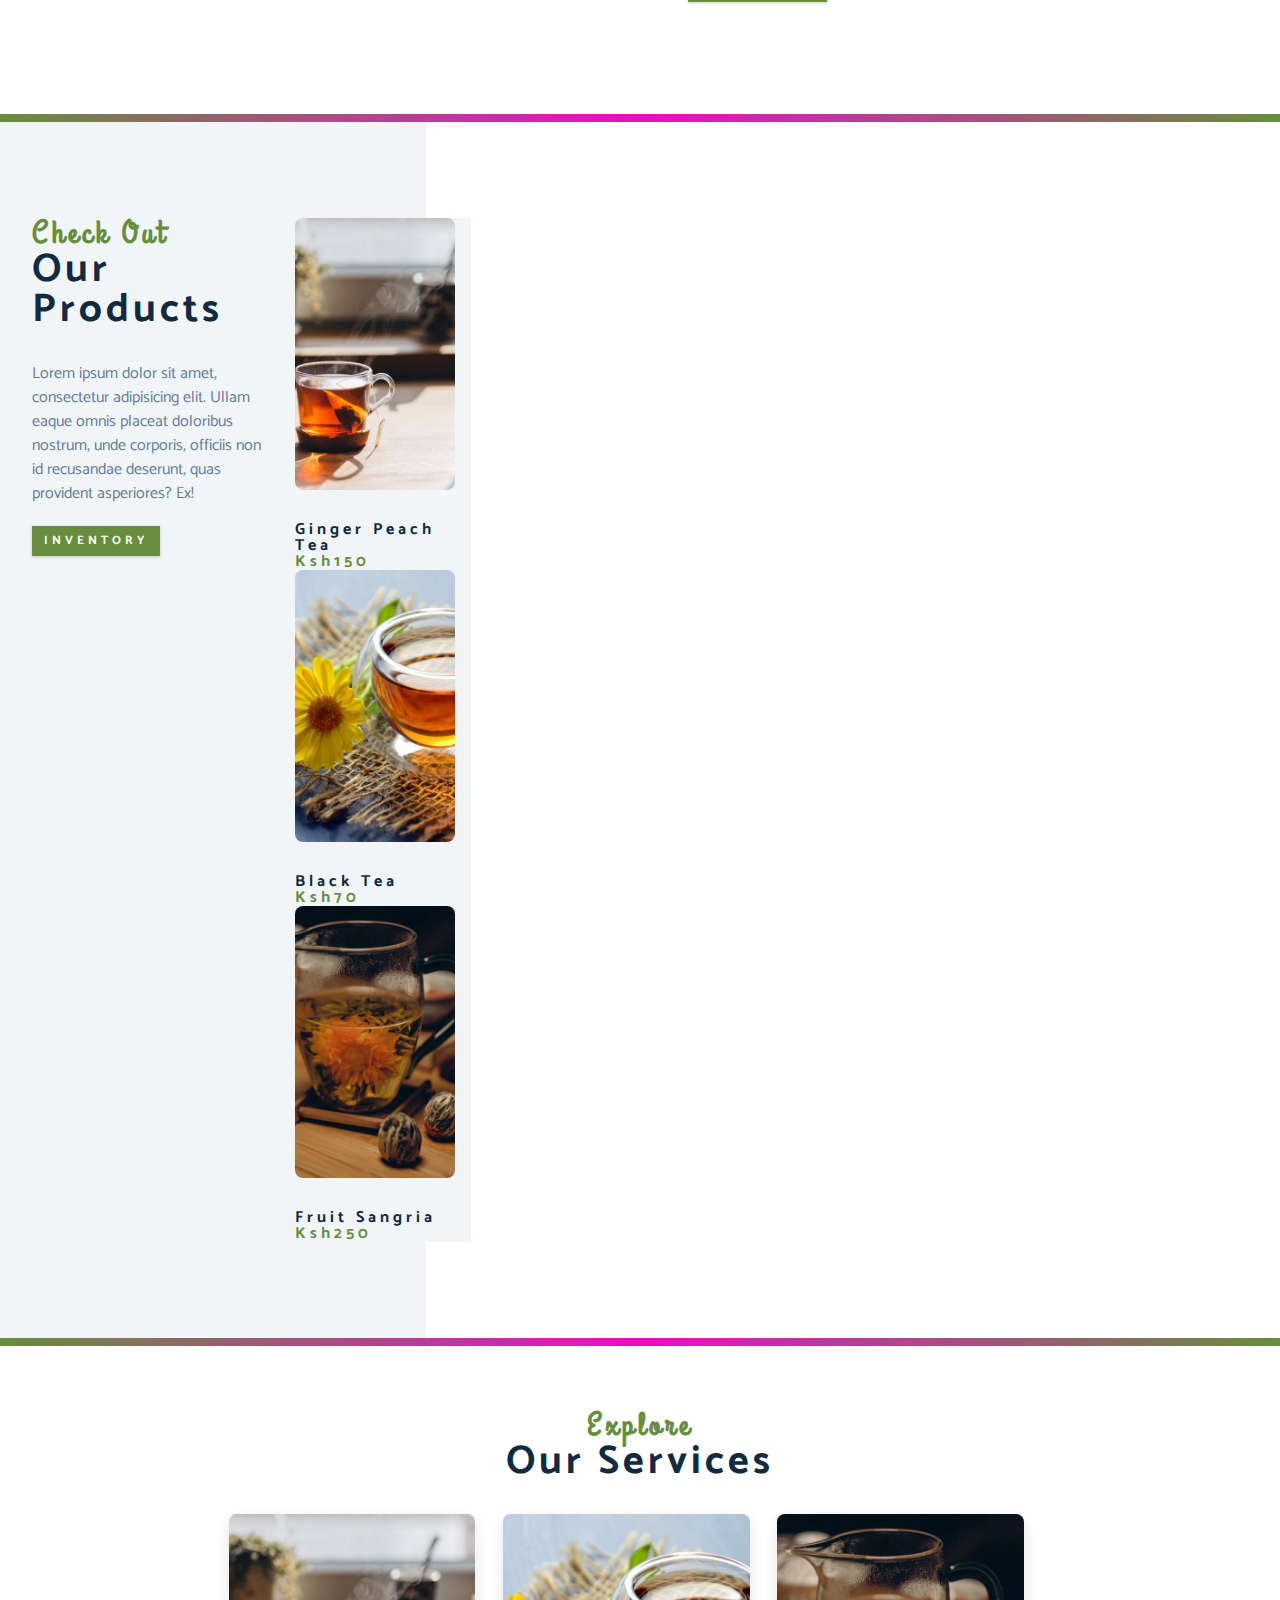
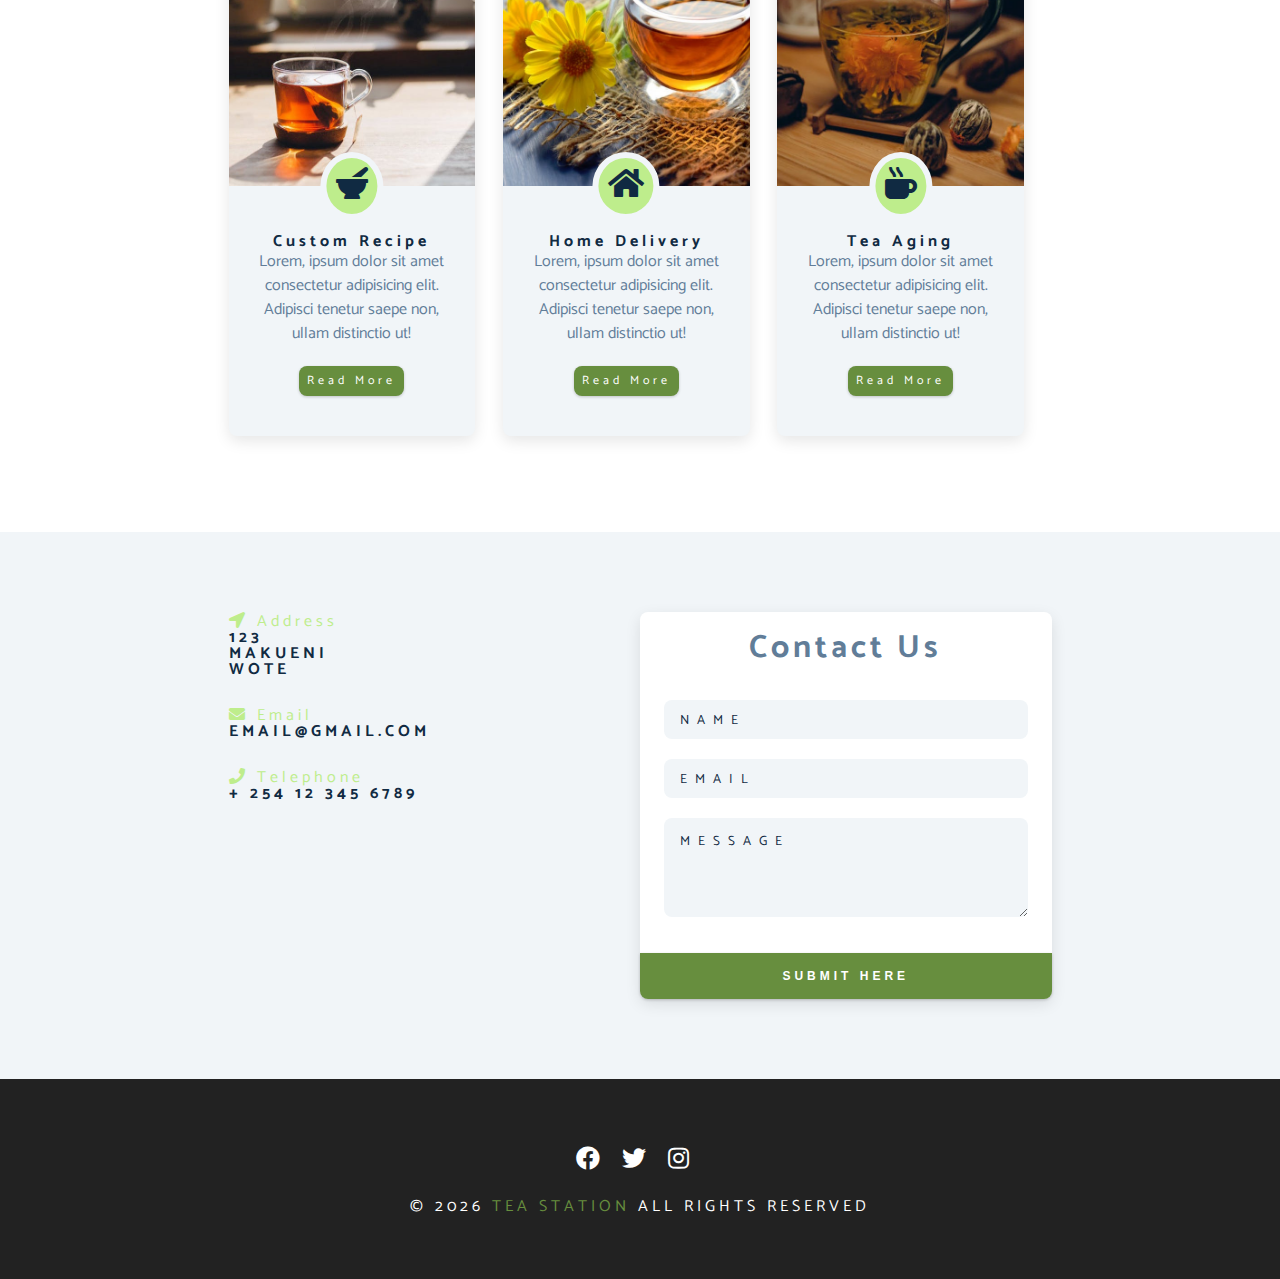
==== commit 340a3ca7: "Created the nav button with bars and styled it in the css" ====
--- a/index.html
+++ b/index.html
@@ -16,6 +16,12 @@
   <body>
     <!-- Nav bar -->
     <!-- End of Nav bar -->
+
+    <!-- nav button -->
+    <span class="nav-btn" id="nav-btn">
+      <i class="fas fa-bars"></i>
+    </span>
+    <!-- enf of nav button -->
     <!-- header -->
     <header class="header">
       <div class="banner">
--- a/css/styles.css
+++ b/css/styles.css
@@ -149,9 +149,27 @@
 }
 /* 
 =============
+nav bar
+=============
+*/
+
+.nav-btn {
+  position: fixed;
+
+  top: 5%;
+  left: 5%;
+  font-size: 2.5rem;
+  color: var(--primary-color);
+  z-index: 1;
+  cursor: pointer;
+  /* animation */
+}
+/* 
+=============
 Header
 =============
 */
+
 .header {
   min-height: 100vh;
   background: linear-gradient(rgba(0, 0, 0, 0.6), rgba(0, 0, 0, 0.6)),
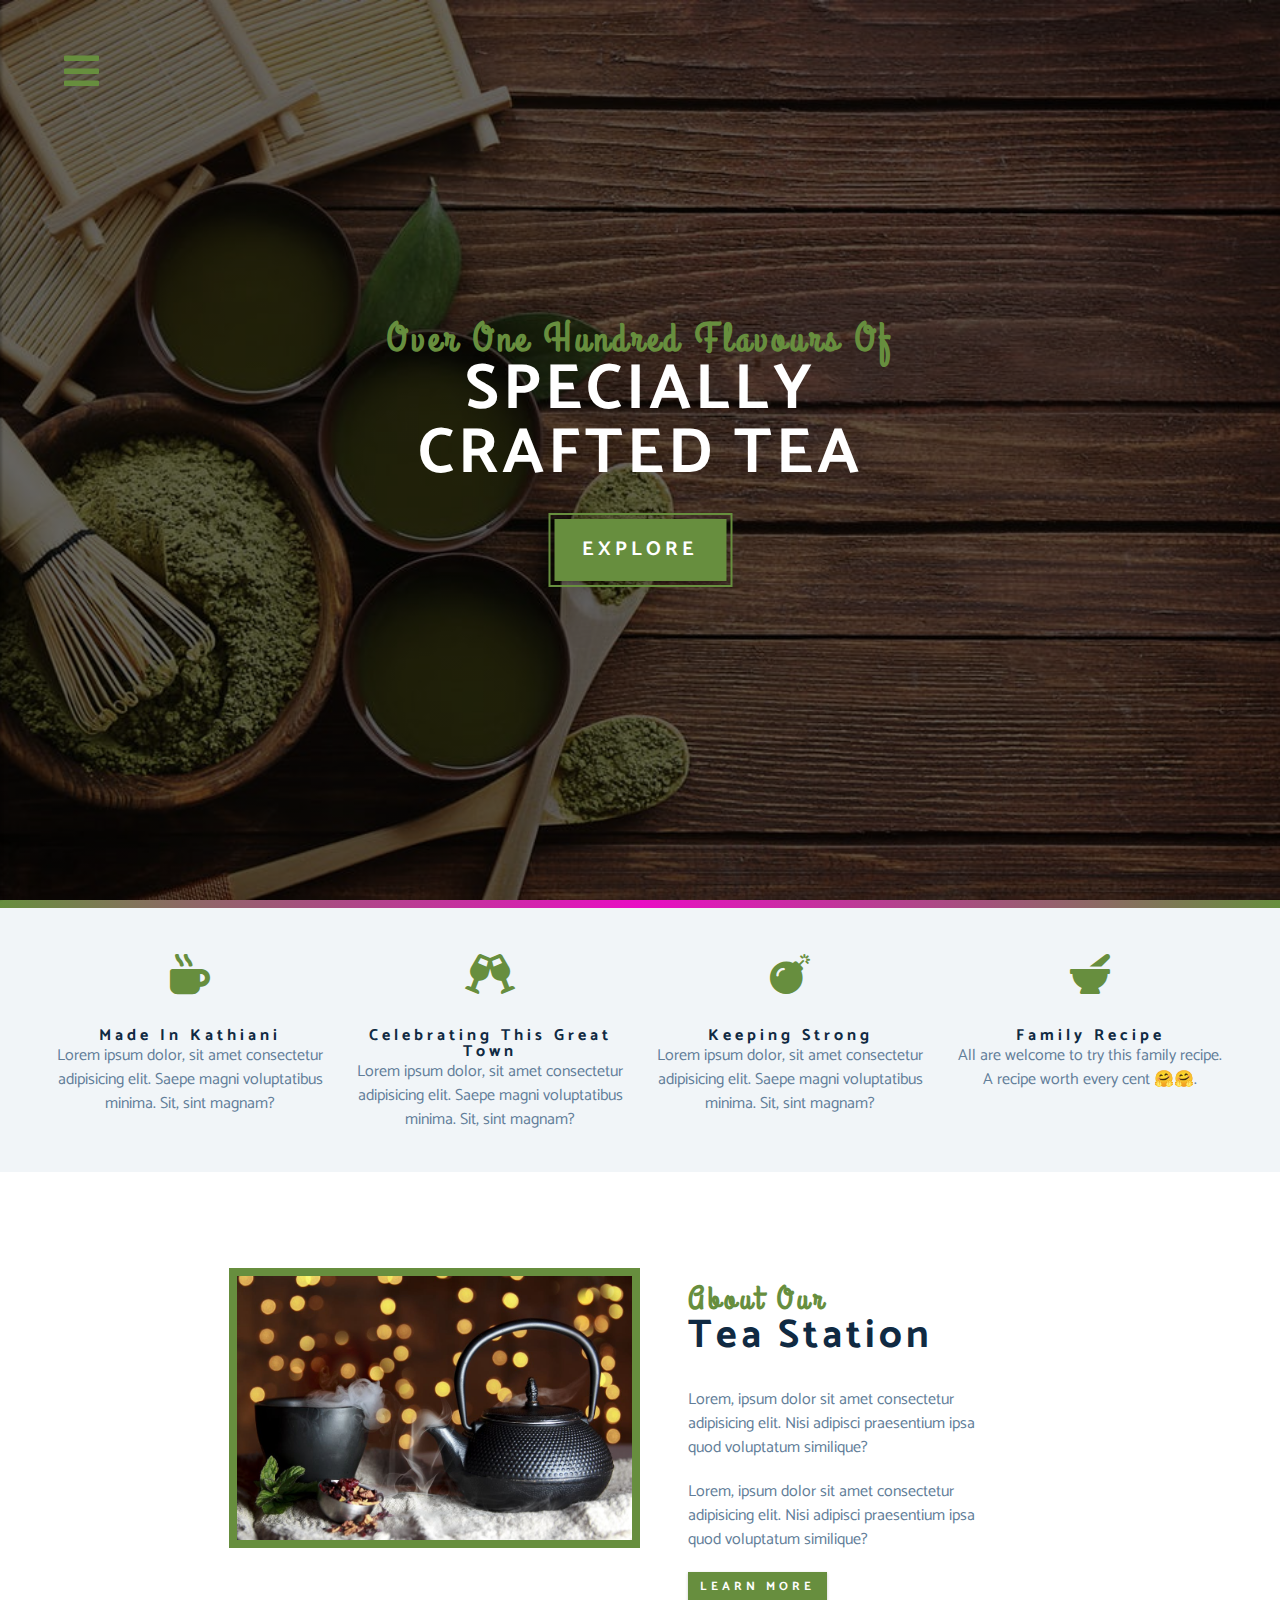
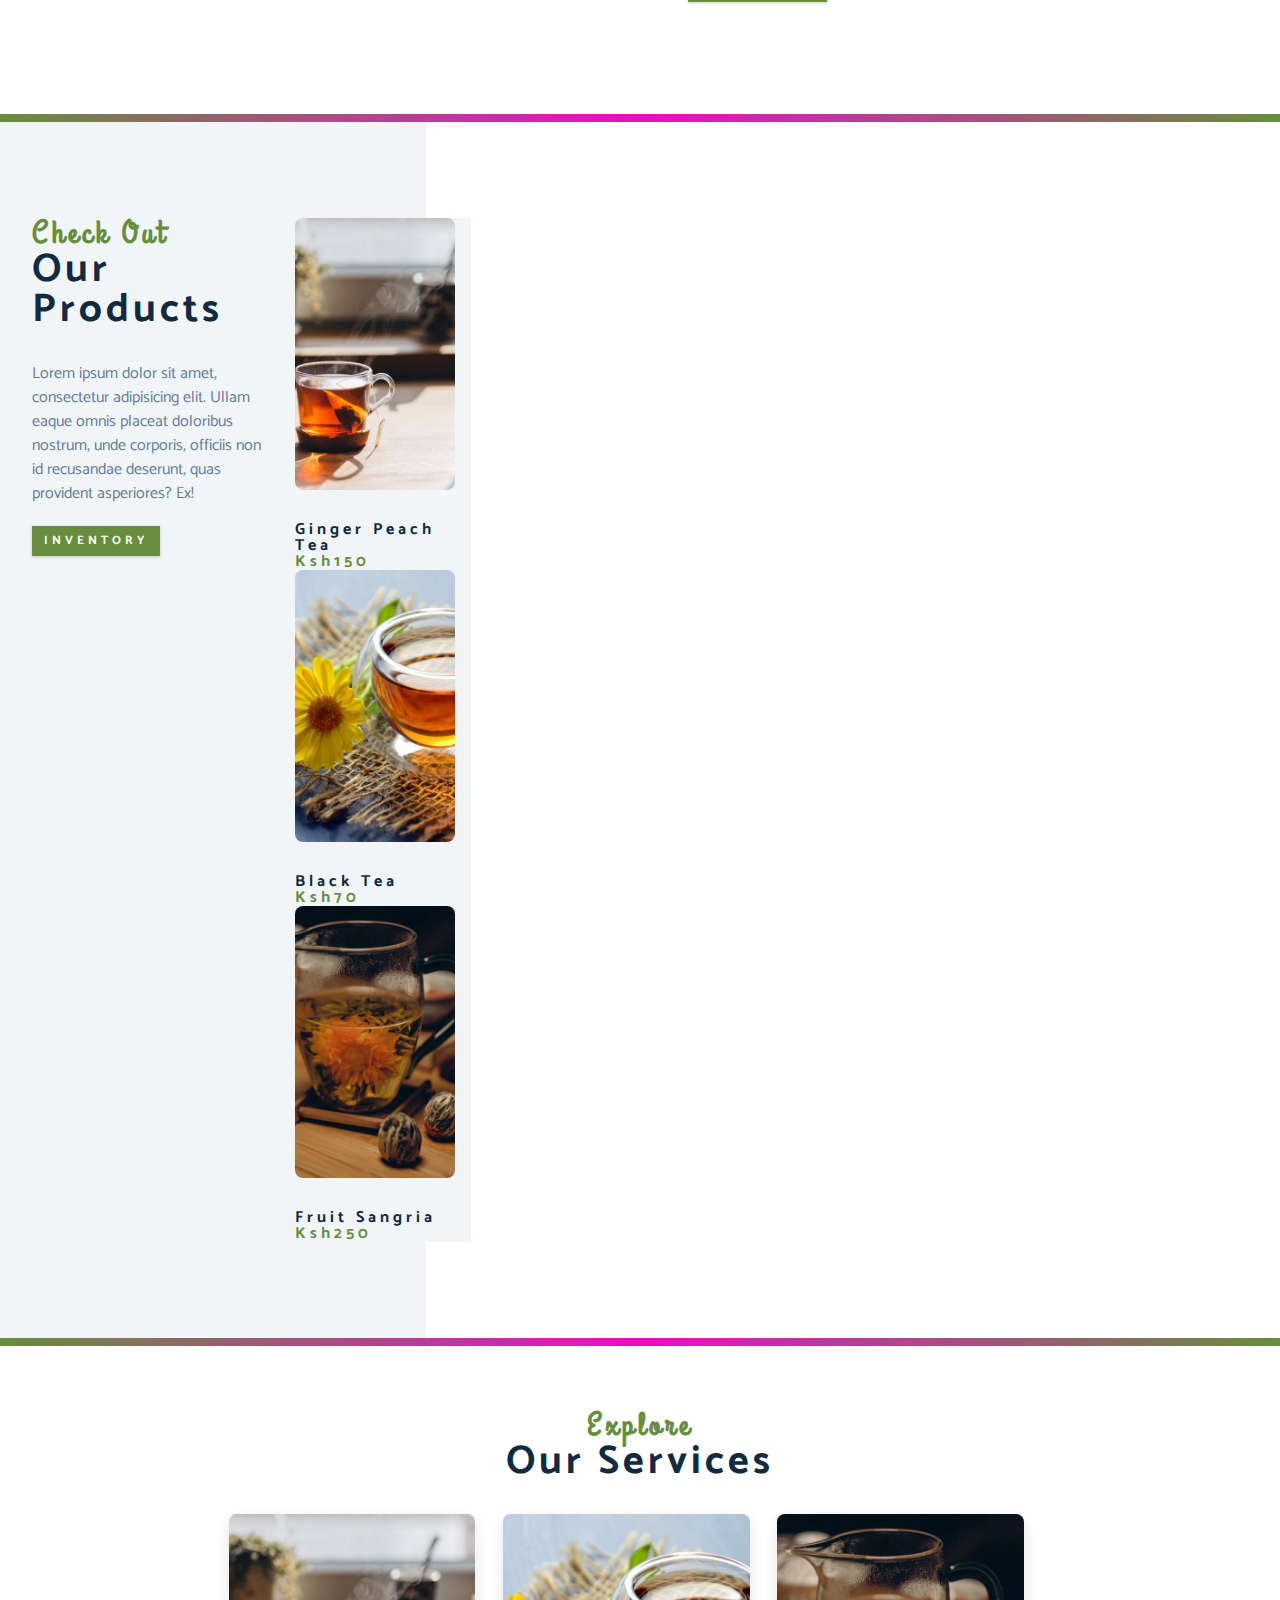
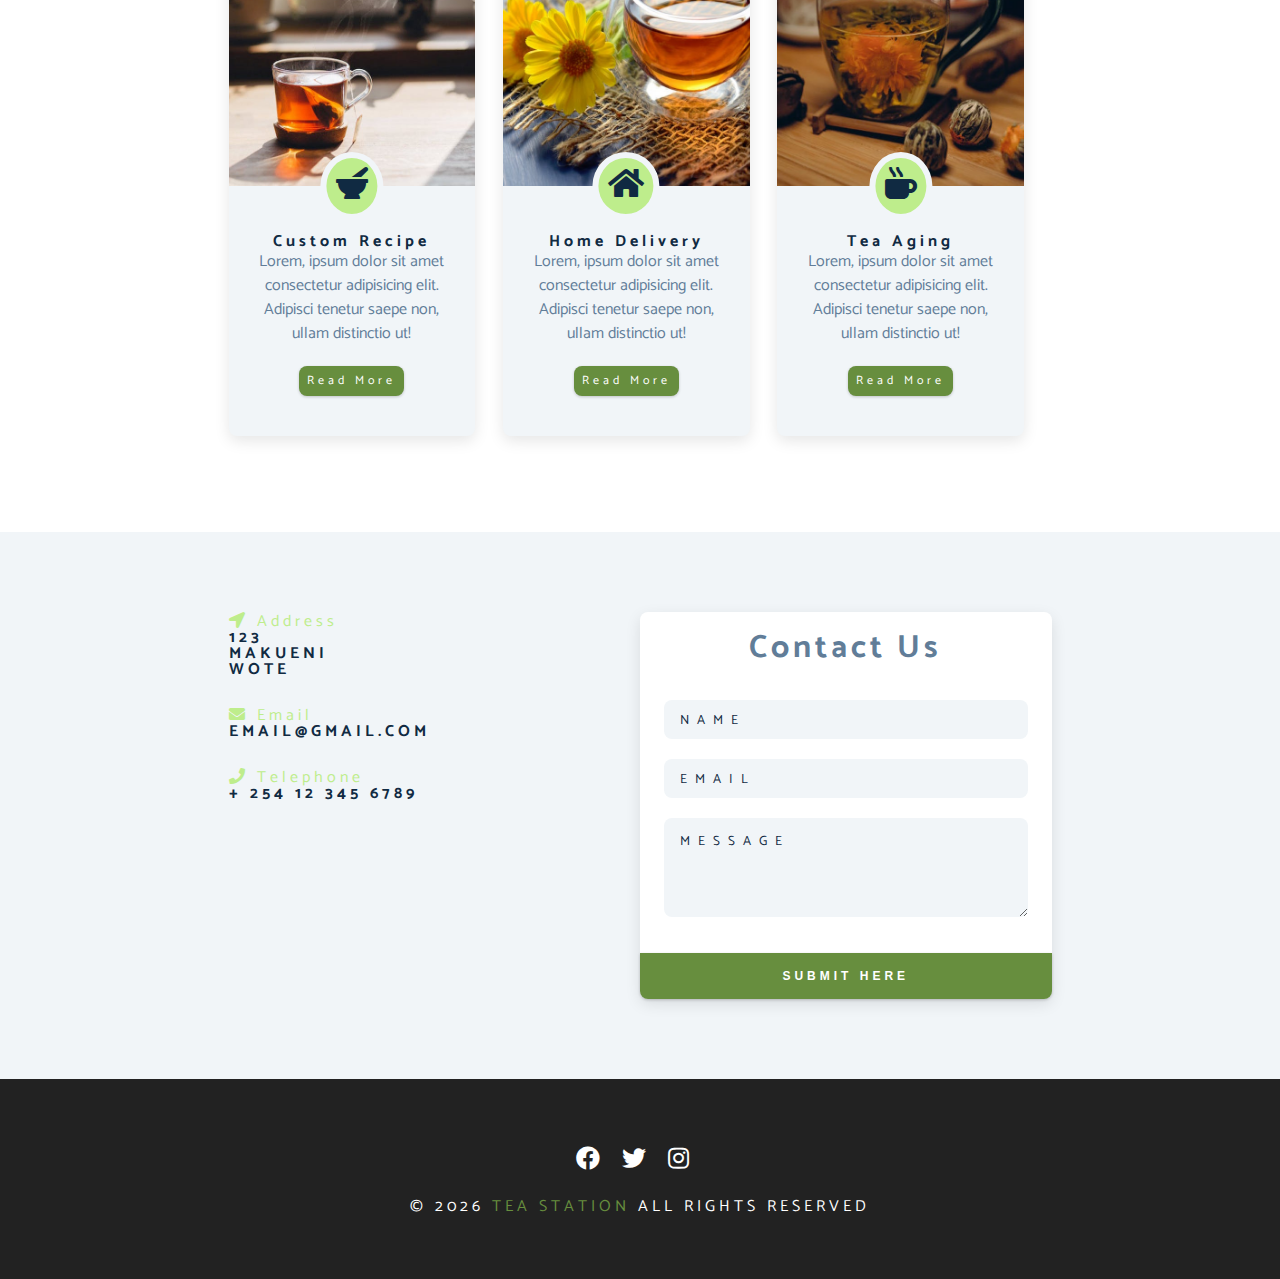
==== commit e6a827ca: "In this part we created the bar bar, added the links to navigate to different pages. we also added s" ====
--- a/index.html
+++ b/index.html
@@ -14,14 +14,28 @@
     <link rel="stylesheet" href="./css/styles.css" />
   </head>
   <body>
-    <!-- Nav bar -->
-    <!-- End of Nav bar -->
-
     <!-- nav button -->
     <span class="nav-btn" id="nav-btn">
       <i class="fas fa-bars"></i>
     </span>
     <!-- enf of nav button -->
+
+    <!-- Nav bar -->
+    <nav class="nav-bar" id="navbar">
+      <div class="navbar-header">
+        <span class="nav-close" id="nav-close"> 
+          <i class="fas fa-times"></i>
+        </fa-times> </span>
+      </div>
+      <ul class="nav-items">
+<li><a href="index.html" class="nav-link">home</a></li>
+<li><a href="skills.html" class="nav-link">skills</a></li>
+<li><a href="about.html" class="nav-link">about</a></li>
+<li><a href="products.html" class="nav-link">products</a></li>
+      </ul>
+    </nav>
+    <!-- End of Nav bar -->
+
     <!-- header -->
     <header class="header">
       <div class="banner">
--- a/css/styles.css
+++ b/css/styles.css
@@ -149,13 +149,12 @@
 }
 /* 
 =============
-nav bar
+nav btn
 =============
 */
 
 .nav-btn {
   position: fixed;
-
   top: 5%;
   left: 5%;
   font-size: 2.5rem;
@@ -163,6 +162,72 @@
   z-index: 1;
   cursor: pointer;
   /* animation */
+}
+
+/* 
+=============
+nav bar
+=============
+*/
+.nav-bar {
+  position: fixed;
+  top: 0;
+  left: 0;
+  right: 0;
+  bottom: 0;
+  background: var(--color-gray-10);
+  z-index: 2;
+  box-shadow: 2px 0 2px rgba(0, 0, 0, 0.2);
+  /* hide navbar */
+  transform: translateX(-100%);
+  transition: var(--transition);
+}
+
+.showNav {
+  transform: translate(0);
+}
+
+.navbar-header {
+  text-align: right;
+  padding-right: 1rem;
+}
+
+.nav-close {
+  font-size: 32px;
+  cursor: pointer;
+  color: #f29c9c;
+  transition: var(--transition);
+}
+
+.nav-close:hover {
+  color: #bb2525;
+}
+
+.nav-items {
+  list-style-type: none;
+}
+
+.nav-link {
+  display: block;
+  font-size: 1.5rem;
+  padding: 0.25rem 1rem;
+  text-transform: uppercase;
+  letter-spacing: var(--spacing);
+  transition: var(--transition);
+}
+
+.nav-link:hover {
+  background: var(--primary-color-light);
+  color: var(--primary-color);
+  padding-left: 1.5rem;
+  border-left: 0.25rem solid var(--primary-color);
+}
+
+@media screen and (min-width: 768px) {
+  .nav-bar {
+    width: 30%;
+    max-width: 20rem;
+  }
 }
 /* 
 =============
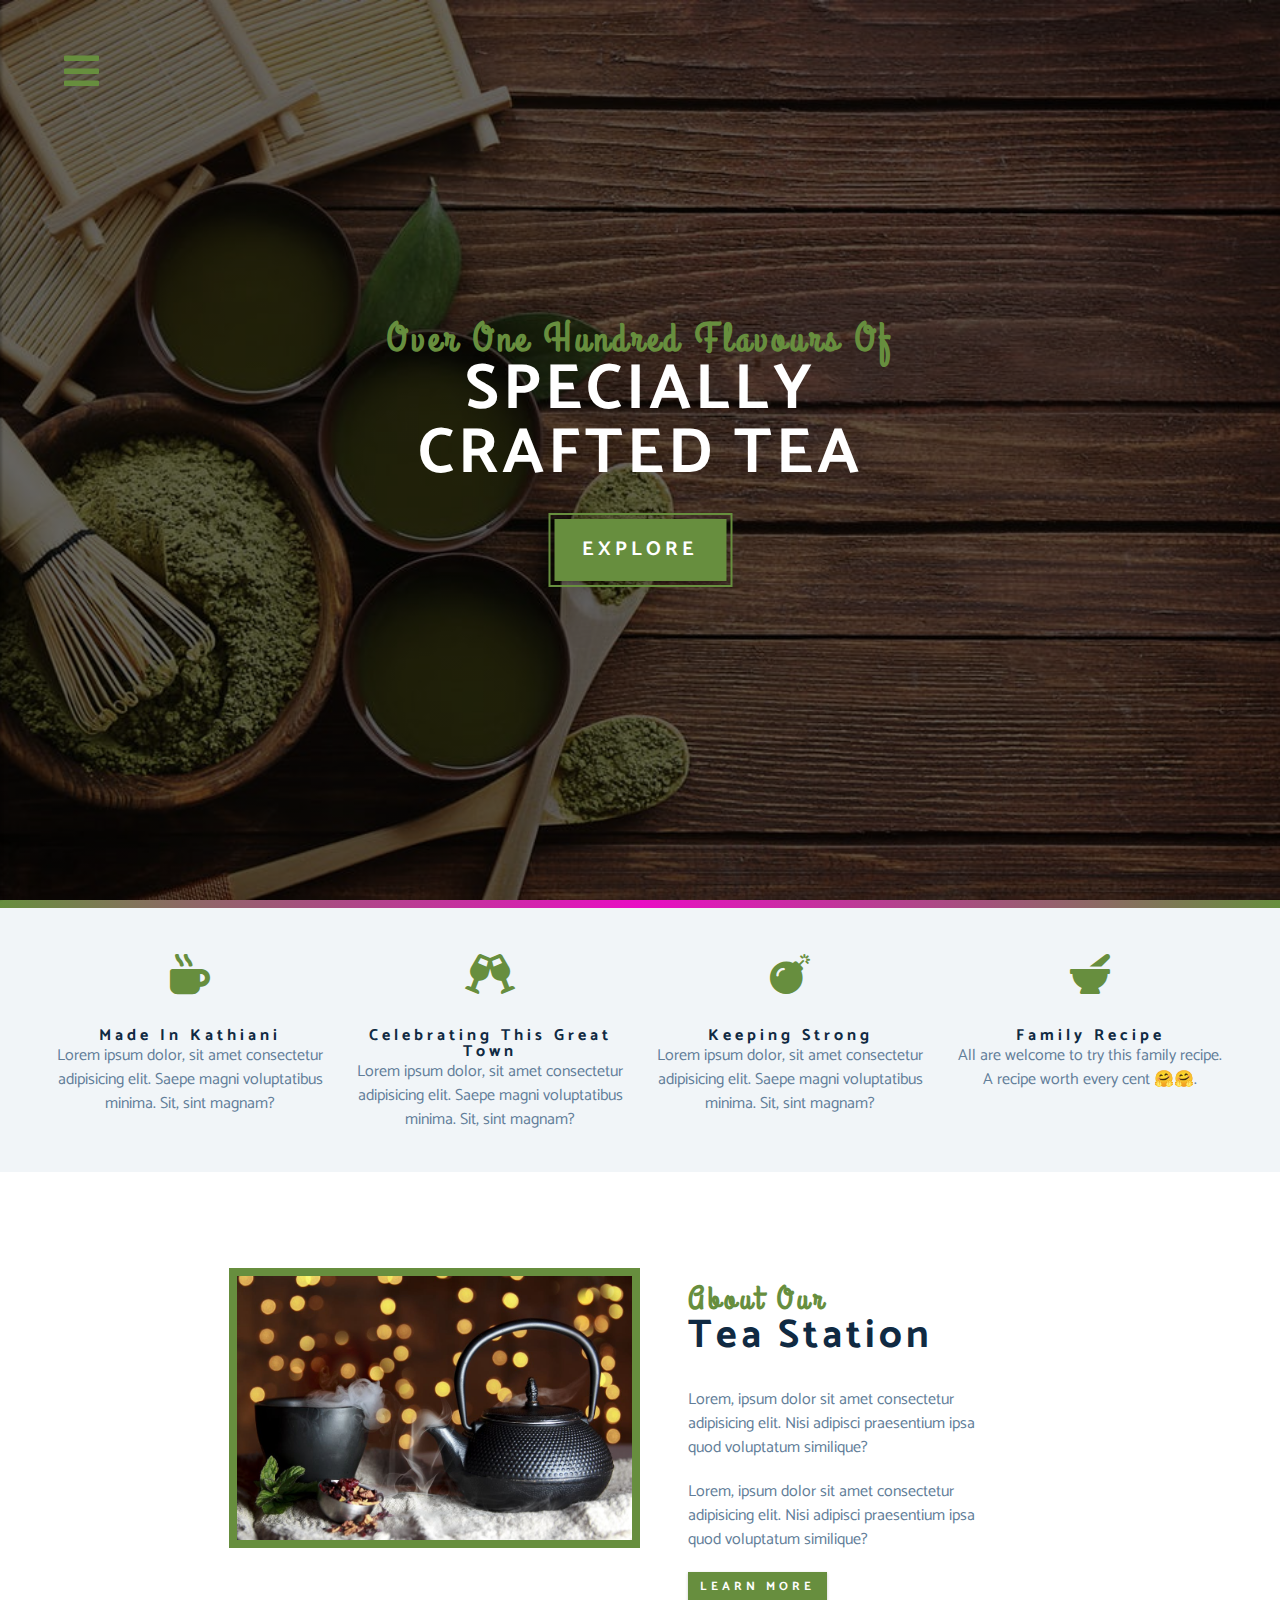
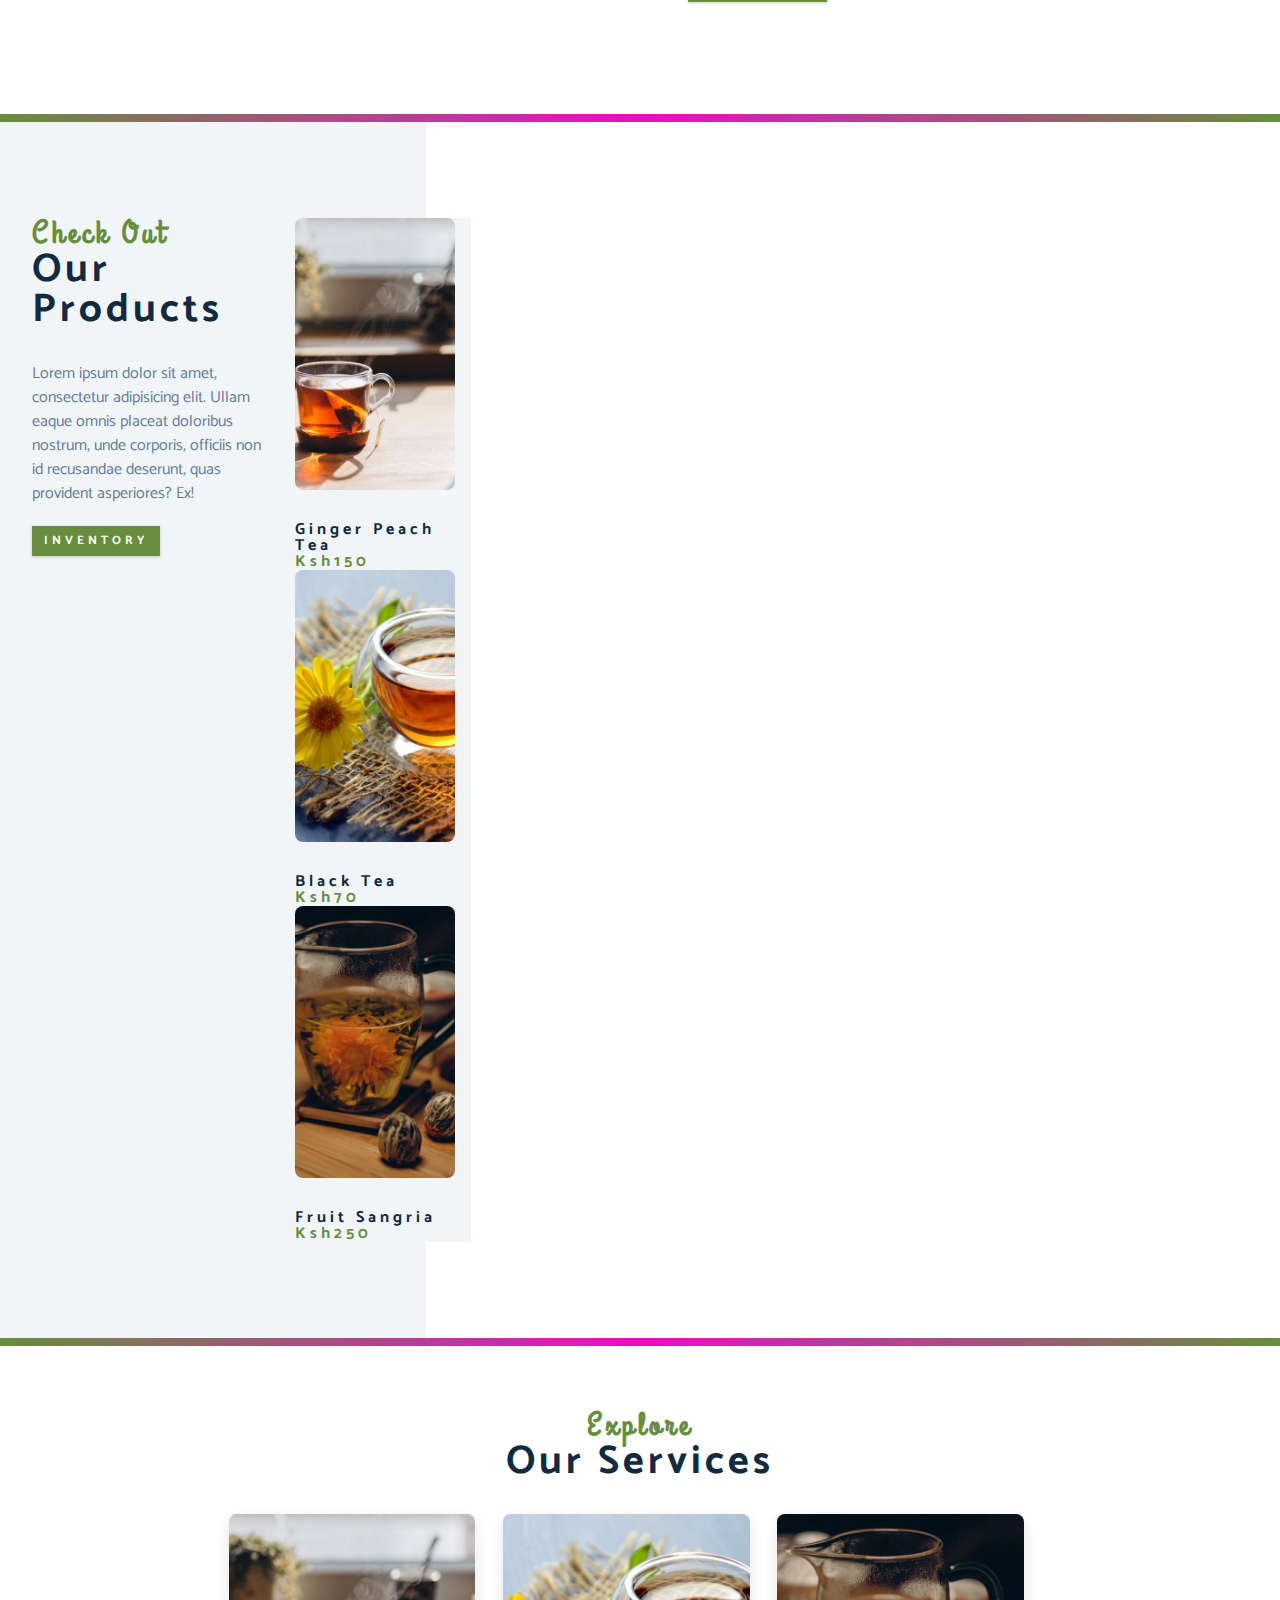
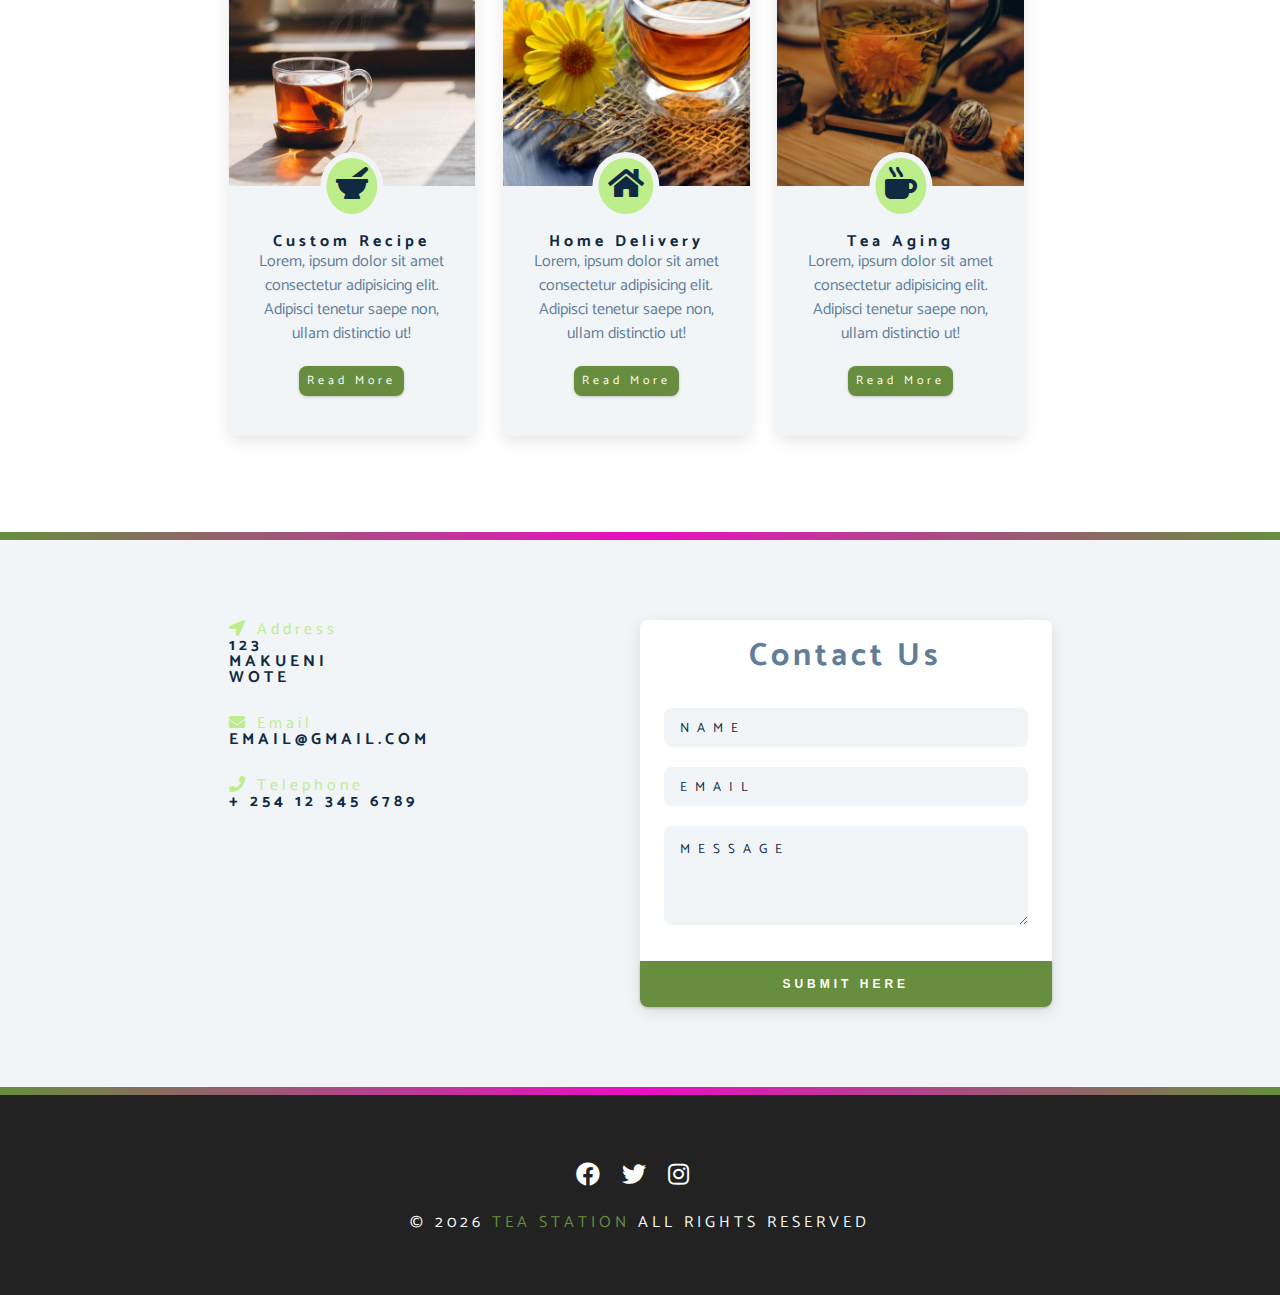
==== commit 923b8f74: "Added animation features to our nav button and our header text. Used key frames and animations to en" ====
--- a/index.html
+++ b/index.html
@@ -287,7 +287,7 @@
       </div>
     </section>
     <!-- End of services -->
-
+<div class="contend-divider"></div>
     <!-- Contact form -->
     <section class="contact">
       <div class="section-center clearfix">
@@ -357,7 +357,7 @@
       </div>
     </section>
     <!-- End of contact form -->
-
+<div class="contend-divider"></div>
     <!-- footer -->
     <footer class="footer">
       <div class="section-center">
--- a/css/styles.css
+++ b/css/styles.css
@@ -162,6 +162,75 @@
   z-index: 1;
   cursor: pointer;
   /* animation */
+  animation: bounce 2s ease infinite;
+}
+/* 
+=============
+Animation
+=============
+*/
+
+@keyframes bounce {
+  0% {
+    transform: scale(1);
+  }
+  50% {
+    transform: scale(2);
+  }
+  100% {
+    transform: scale(1);
+  }
+}
+@keyframes slideFromRight {
+  0% {
+    transform: translateX(1000px);
+    opacity: 0;
+  }
+  50% {
+    transform: translateX(-200px);
+    opacity: 0.5;
+  }
+  75% {
+    transform: translateX(50px);
+    opacity: 0.75;
+  }
+  100% {
+    transform: scale(0px);
+    opacity: 1;
+  }
+}
+
+@keyframes slideFromLeft {
+  0% {
+    transform: translateX(-1000px);
+    opacity: 0;
+  }
+  50% {
+    transform: translateX(200px);
+    opacity: 0.5;
+  }
+  75% {
+    transform: translateX(-50px);
+    opacity: 0.75;
+  }
+  100% {
+    transform: scale(0px);
+    opacity: 1;
+  }
+}
+@keyframes show {
+  0% {
+    transform: scale(1.5);
+    opacity: 1;
+  }
+  50% {
+    transform: scale(2);
+    opacity: 0.5;
+  }
+  100% {
+    transform: scale(1);
+    opacity: 1;
+  }
 }
 
 /* 
@@ -256,6 +325,7 @@
   font-family: var(--font-family-secondary);
   color: var(--primary-color);
   /* animation */
+  animation: slideFromRight 5s ease-in-out 1;
 }
 
 .banner h1 {
@@ -264,6 +334,7 @@
   margin-top: 1.25re;
   margin-bottom: 2rem;
   /* animation */
+  animation: slideFromLeft 5s ease-in-out 1;
 }
 
 .banner-btn {
@@ -271,6 +342,7 @@
   outline-offset: 0.25rem;
   font-size: 1.25rem;
   padding: 1rem 1.75rem;
+  animation: show 5s linear 1;
 }
 
 /* content divider - This is the line after the header*/
